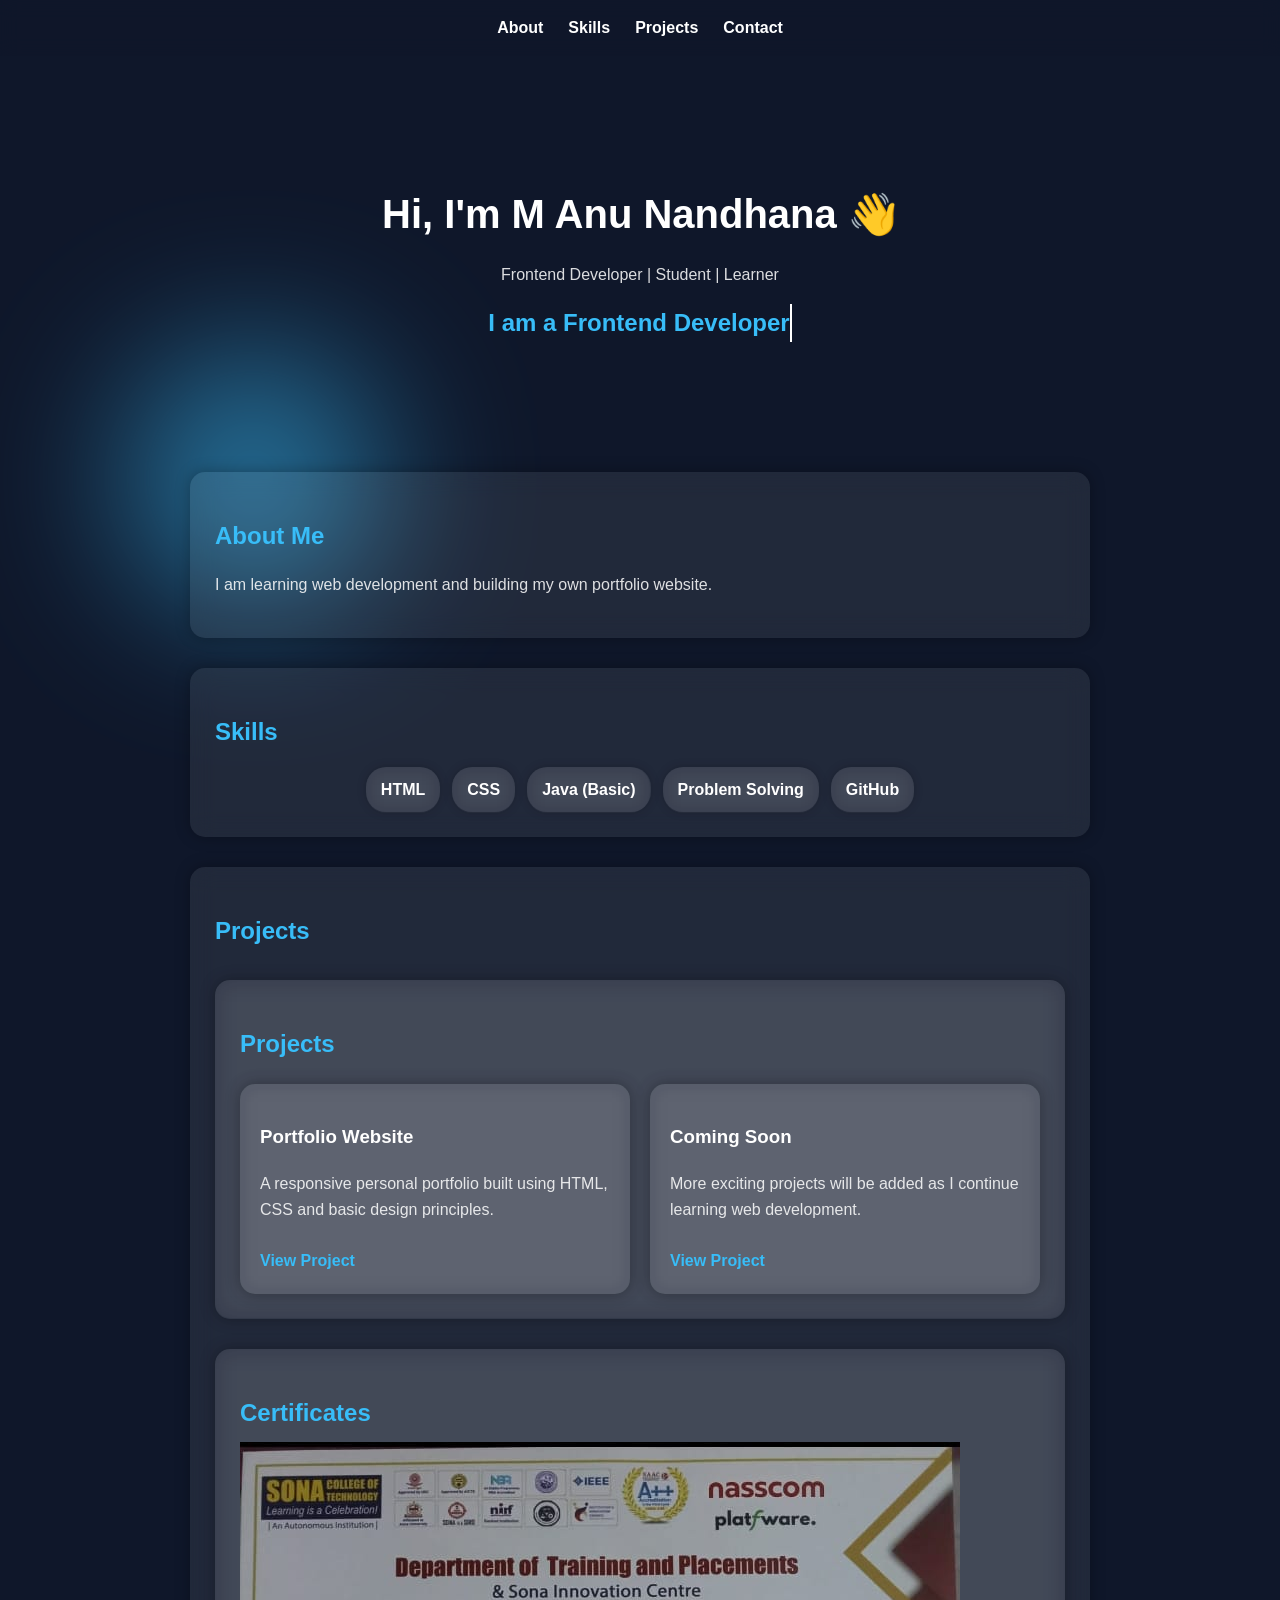
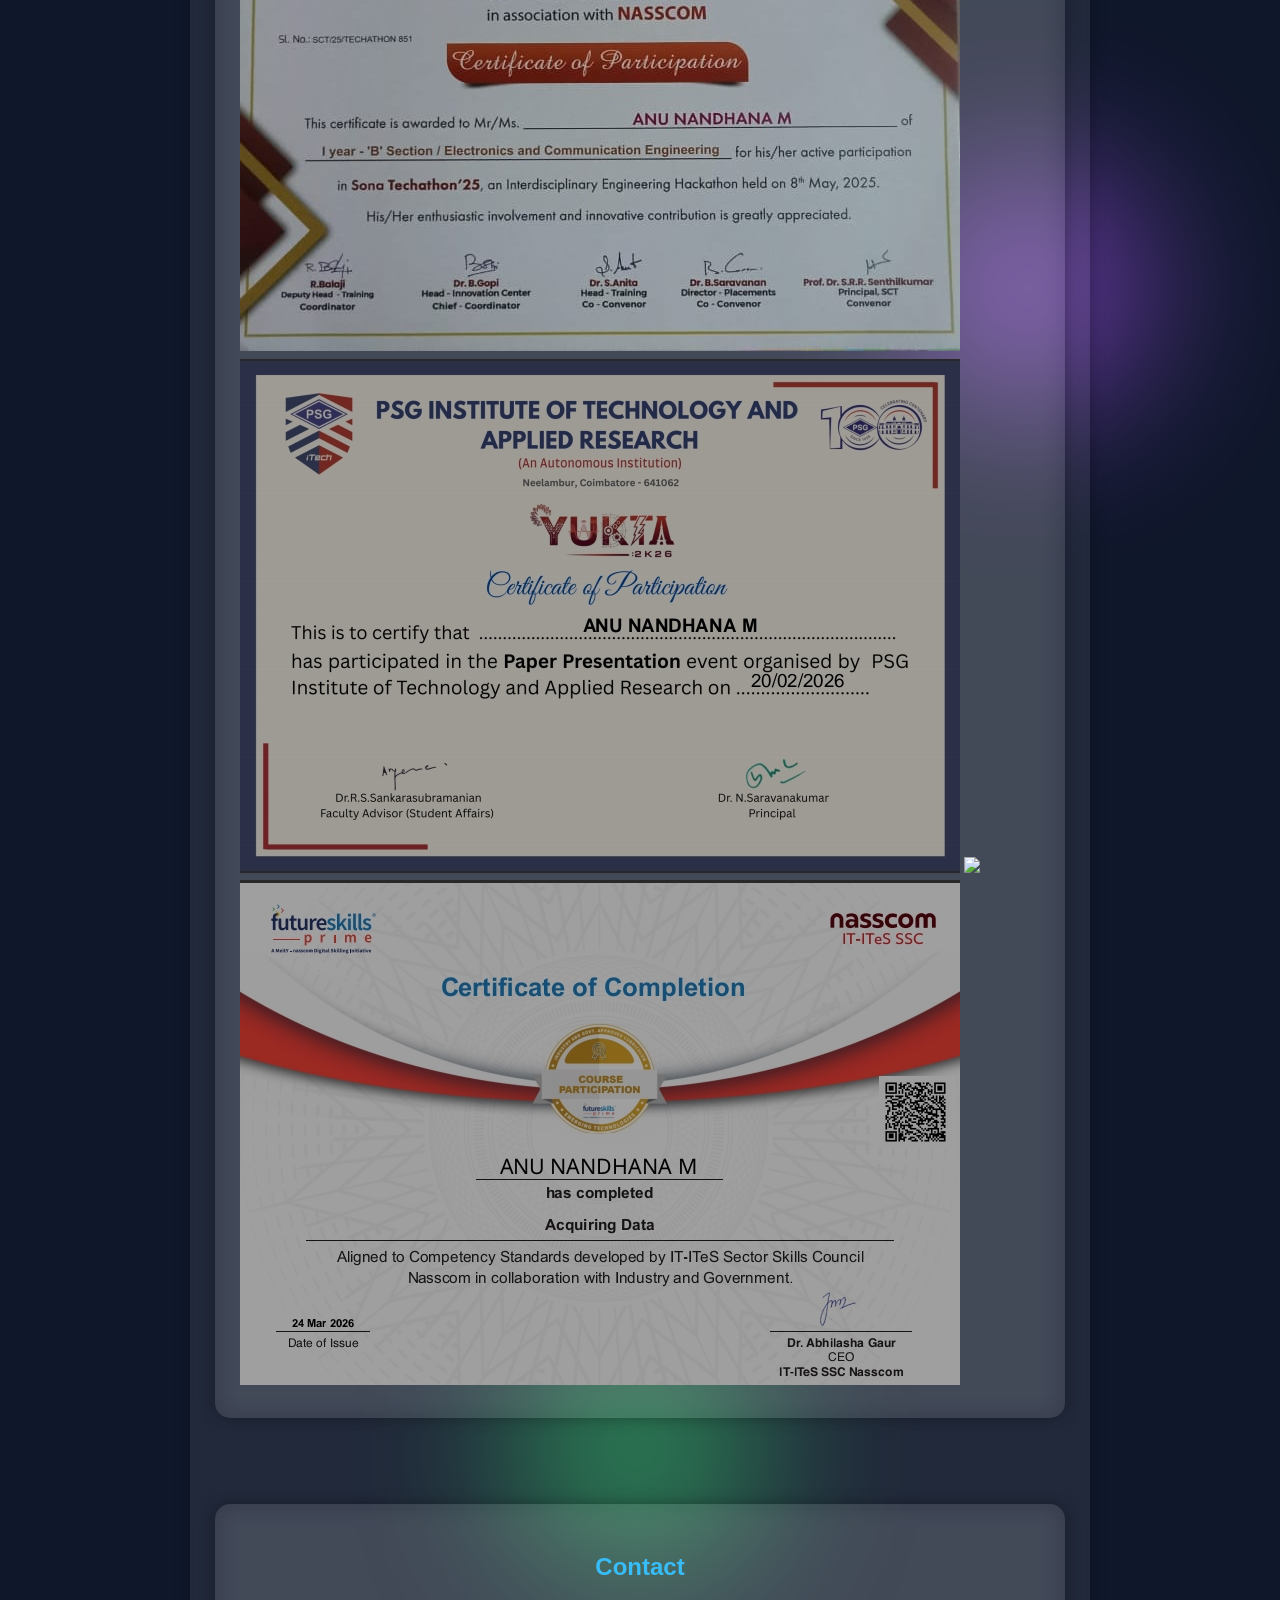
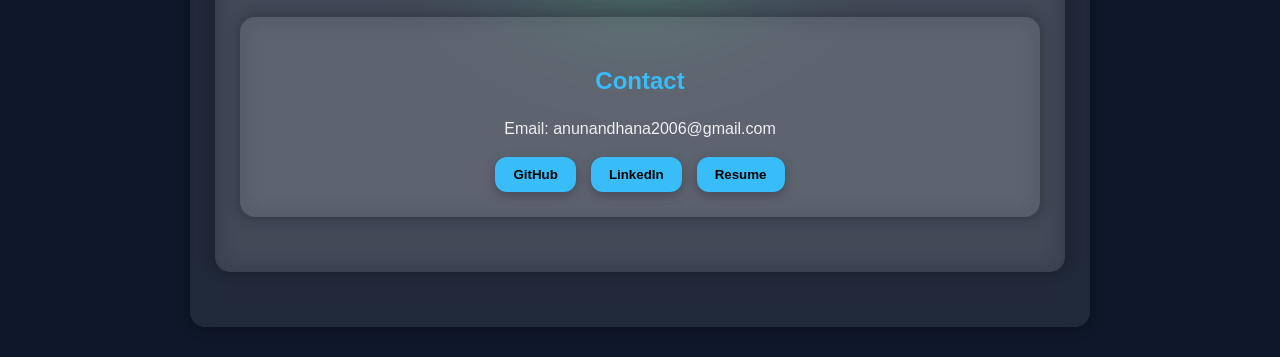
==== index.html @ faa76d66 "Update index.html" ====
<!DOCTYPE html>
<html>
<head>
  <title>Portfolio</title>
  <link rel="stylesheet" href="style.css">
</head>
<body>
  <div class="blob one"></div>
<div class="blob two"></div>
<div class="blob three"></div>
  <nav class="navbar">
  <a href="#about">About</a>
  <a href="#skills">Skills</a>
  <a href="#projects">Projects</a>
  <a href="#contact">Contact</a>
</nav>
  <header class="hero">
  <h1>Hi, I'm M Anu Nandhana 👋</h1> 
  <p>Frontend Developer | Student | Learner</p>
    <h2 class="typing">I am a Frontend Developer</h2>
</header>

<section id="about">
  <h2>About Me</h2>
  <p>
    I am learning web development and building my own portfolio website.
  </p>
</section>

<section id="skills>
  <h2>Skills</h2>
  <section id="skills">
  <h2>Skills</h2>

  <div class="skills-container">
    <span class="skill">HTML</span>
    <span class="skill">CSS</span>
    <span class="skill">Java (Basic)</span>
    <span class="skill">Problem Solving</span>
    <span class="skill">GitHub</span>
  </div>
</section>
</section>

<section id="projects">
  <h2>Projects</h2>
  <section id="projects">
  <h2>Projects</h2>

  <div class="project-grid">

    <div class="project-card">
      <h3>Portfolio Website</h3>
      <p>A responsive personal portfolio built using HTML, CSS and basic design principles.</p>
      <a href="#" target="_blank">View Project</a>
    </div>

    <div class="project-card">
      <h3>Coming Soon</h3>
      <p>More exciting projects will be added as I continue learning web development.</p>
      <a href="#" target="_blank">View Project</a>
    </div>

  </div>
</section>
<section id="certificates">
  <h2>Certificates</h2>

  <div class="cert-grid">
    <img src="cert1.jpg" onclick="openCert(this.src)">
    <img src="cert2.jpg" onclick="openCert(this.src)">
    <img src="cert3.jpg" onclick="openCert(this.src)">
    <img src="cert4.jpg" onclick="openCert(this.src)">
  </div>
</section>

<!-- POPUP BOX -->
<div id="popup" onclick="closeCert()">
  <img id="popup-img">
</div>

<section id="contact">
  <h2>Contact</h2>
 <section id="contact">
  <h2>Contact</h2>

  <p>Email: anunandhana2006@gmail.com</p>

  <div class="buttons">

    <a href="https://github.com/anunandhana2006-wq" target="_blank">
      <button>GitHub</button>
    </a>

    <a href="https://www.linkedin.com/in/anu-nandhana-m-386435358" target="_blank">
      <button>LinkedIn</button>
    </a>
<a href="resume.pdf" target="_blank">
  <button>Resume</button>
</a>

  </div>
</section>                                      <script>
function openCert(src) {
  document.getElementById("popup").style.display = "flex";
  document.getElementById("popup-img").src = src;
}

function closeCert() {
  document.getElementById("popup").style.display = "none";
}
</script>
                                 
</body>
</html>
---- style.css ----
body {
  margin: 0;
  font-family: Arial, sans-serif;
  background: linear-gradient(135deg, #0f172a, #1e293b);
  color: white;
}

/* Header */
header {
  text-align: center;
  padding: 60px 20px;
}

header h1 {
  font-size: 40px;
  margin-bottom: 10px;
}

/* Sections */
section {
  max-width: 800px;
  margin: 20px auto;
  padding: 20px;
  background: rgba(255, 255, 255, 0.08);
  border-radius: 15px;
  backdrop-filter: blur(10px);
  box-shadow: 0 0 15px rgba(0,0,0,0.3);
  transition: 0.3s ease;
}

/* Hover effect */
section:hover {
  transform: translateY(-5px);
}

/* List styling */
ul {
  padding-left: 20px;
}

li {
  margin: 5px 0;
}
.buttons {
  display: flex;
  justify-content: center;
  gap: 15px;
  margin-top: 10px;
}

button {
  padding: 10px 15px;
  border: none;
  border-radius: 10px;
  background: #38bdf8;
  cursor: pointer;
  font-weight: bold;
}

button:hover {
  background: #0ea5e9;
}
.buttons {
  display: flex;
  justify-content: center;
  gap: 15px;
  margin-top: 10px;
  flex-wrap: wrap;
}
h1 {
  font-size: 42px;
  margin-bottom: 10px;
}

h2 {
  color: #38bdf8;
}

p {
  opacity: 0.9;
  line-height: 1.6;
}
section {
  max-width: 850px;
  margin: 25px auto;
  padding: 25px;
  background: rgba(255, 255, 255, 0.08);
  border-radius: 15px;
  backdrop-filter: blur(10px);
  box-shadow: 0 0 15px rgba(0,0,0,0.3);
  transition: 0.3s ease;
}

section:hover {
  transform: translateY(-6px);
}
button {
  padding: 10px 18px;
  border: none;
  border-radius: 10px;
  background: #38bdf8;
  cursor: pointer;
  font-weight: bold;
  transition: 0.3s;
}

button:hover {
  background: #0ea5e9;
  transform: scale(1.05);
}
.hero {
  text-align: center;
  padding: 80px 20px;
}
body {
  margin: 0;
  font-family: Arial, sans-serif;
  line-height: 1.6;
}
section {
  max-width: 850px;
  margin: 30px auto;
  padding: 25px;
  background: rgba(255, 255, 255, 0.08);
  border-radius: 15px;
  backdrop-filter: blur(12px);
  box-shadow: 0 0 15px rgba(0,0,0,0.3);
  transition: 0.3s;
}
section:hover {
  transform: translateY(-6px);
}
h2 {
  color: #38bdf8;
  margin-bottom: 10px;
}

p {
  opacity: 0.9;
}
button {
  padding: 10px 18px;
  border: none;
  border-radius: 12px;
  background: #38bdf8;
  color: black;
  font-weight: bold;
  cursor: pointer;
  transition: 0.3s;
  box-shadow: 0 4px 12px rgba(0,0,0,0.25);
}

button:hover {
  background: #0ea5e9;
  transform: translateY(-4px);
}
body {
  background: linear-gradient(-45deg, #0f172a, #1e293b, #0f172a, #334155);
  background-size: 400% 400%;
  animation: moveBg 12s ease infinite;
}

@keyframes moveBg {
  0% { background-position: 0% 50%; }
  50% { background-position: 100% 50%; }
  100% { background-position: 0% 50%; }
}
h1 {
  font-size: 44px;
  margin-bottom: 10px;
}

p {
  opacity: 0.85;
}
body {
  margin: 0;
  font-family: Arial, sans-serif;
  overflow-x: hidden;
  background: #0f172a;
  color: white;
  position: relative;
}
.blob {
  position: absolute;
  width: 250px;
  height: 250px;
  border-radius: 50%;
  filter: blur(80px);
  opacity: 0.6;
  animation: float 10s infinite ease-in-out;
  z-index: -1;
}

.one {
  background: #38bdf8;
  top: 10%;
  left: 10%;
}

.two {
  background: #a855f7;
  top: 50%;
  right: 10%;
  animation-delay: 2s;
}

.three {
  background: #22c55e;
  bottom: 10%;
  left: 40%;
  animation-delay: 4s;
}

@keyframes float {
  0% { transform: translateY(0px) scale(1); }
  50% { transform: translateY(-30px) scale(1.1); }
  100% { transform: translateY(0px) scale(1); }
}
.navbar {
  display: flex;
  justify-content: center;
  gap: 25px;
  padding: 15px;
  position: sticky;
  top: 0;
  background: rgba(15, 23, 42, 0.8);
  backdrop-filter: blur(10px);
  z-index: 1000;
}

.navbar a {
  color: white;
  text-decoration: none;
  font-weight: bold;
  transition: 0.3s;
}

.navbar a:hover {
  color: #38bdf8;
}
html {
  scroll-behavior: smooth;
}
.hero {
  text-align: center;
  padding: 100px 20px;
}
.typing {
  width: fit-content;
  margin: auto;
  border-right: 2px solid white;
  white-space: nowrap;
  overflow: hidden;
  animation: typing 3s steps(30) infinite, blink 0.7s infinite;
}

@keyframes typing {
  from { width: 0 }
  to { width: 100% }
}

@keyframes blink {
  50% { border-color: transparent }
}
.project-grid {
  display: grid;
  grid-template-columns: repeat(auto-fit, minmax(250px, 1fr));
  gap: 20px;
  margin-top: 20px;
}

.project-card {
  background: rgba(255, 255, 255, 0.08);
  padding: 20px;
  border-radius: 15px;
  backdrop-filter: blur(10px);
  box-shadow: 0 0 15px rgba(0,0,0,0.3);
  transition: 0.3s;
}

.project-card:hover {
  transform: translateY(-8px);
}

.project-card a {
  display: inline-block;
  margin-top: 10px;
  color: #38bdf8;
  text-decoration: none;
  font-weight: bold;
}

.project-card a:hover {
  text-decoration: underline;
}
.skills-container {
  display: flex;
  flex-wrap: wrap;
  gap: 12px;
  margin-top: 15px;
  justify-content: center;
}

.skill {
  padding: 10px 15px;
  background: rgba(255, 255, 255, 0.08);
  border-radius: 20px;
  backdrop-filter: blur(10px);
  box-shadow: 0 0 10px rgba(0,0,0,0.2);
  font-weight: bold;
  transition: 0.3s;
}

.skill:hover {
  transform: scale(1.1);
  background: #38bdf8;
  color: black;
}#contact {
  text-align: center;
}

#contact p {
  margin-bottom: 15px;
  opacity: 0.9;
}
.buttons {
  display: flex;
  justify-content: center;
  gap: 15px;
  flex-wrap: wrap;
  margin-top: 10px;
}
@media (max-width: 768px) {
  .hero h1 {
    font-size: 32px;
  }

  section {
    margin: 15px;
    padding: 18px;
  }

  .buttons {
    flex-direction: column;
    align-items: center;
  }

  .navbar {
    flex-wrap: wrap;
    gap: 10px;
  }
}
section {
  scroll-margin-top: 80px;
}

h2 {
  margin-bottom: 10px;
}
body {
  color: white;
}

a {
  text-decoration: none;
}
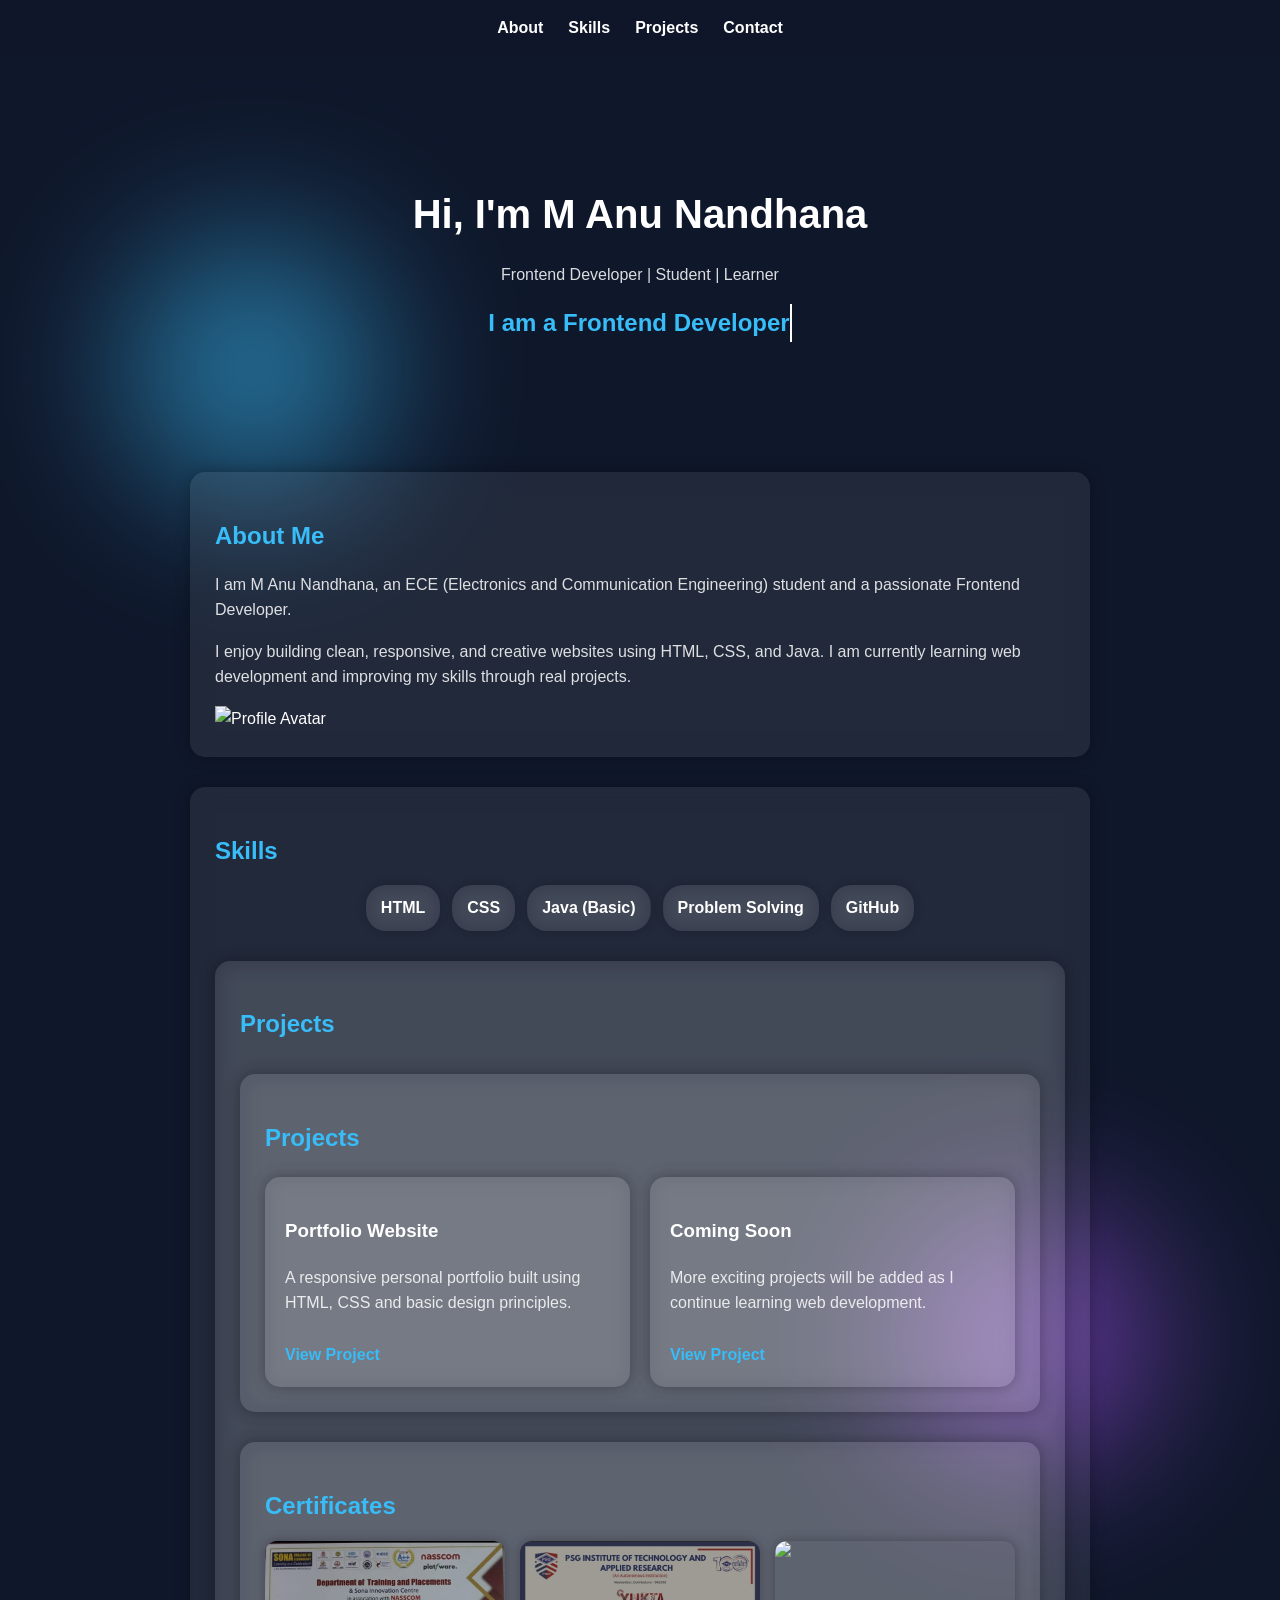
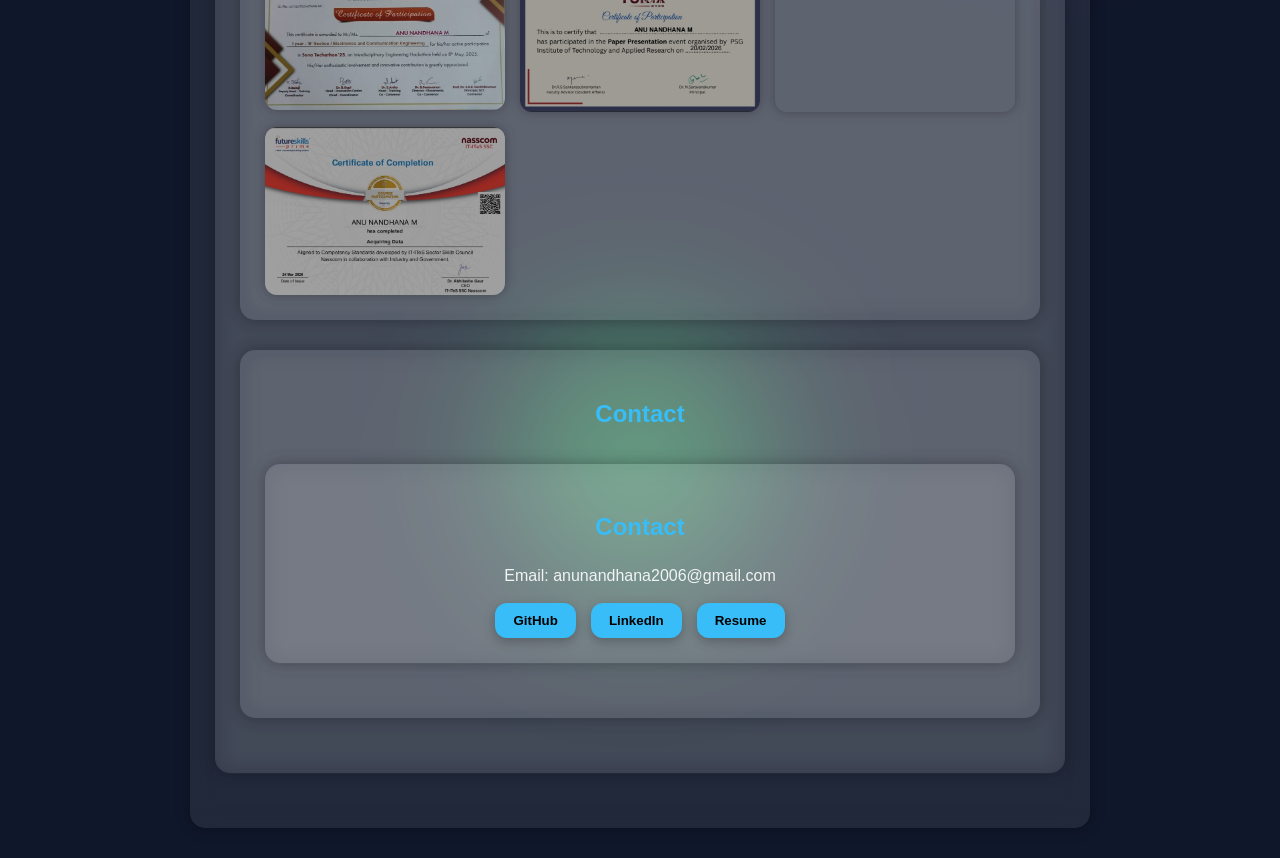
==== commit 6eb7d9c6: "Update index.html" ====
--- a/index.html
+++ b/index.html
@@ -16,17 +16,34 @@
   <a href="#contact">Contact</a>
 </nav>
   <header class="hero">
-  <h1>Hi, I'm M Anu Nandhana 👋</h1> 
+  <h1>Hi, I'm M Anu Nandhana </h1> 
   <p>Frontend Developer | Student | Learner</p>
     <h2 class="typing">I am a Frontend Developer</h2>
-</header>
+  </header>
+  <section id="about" class="about">
+  <h2>About Me</h2>
 
-<section id="about">
-  <h2>About Me</h2>
-  <p>
-    I am learning web development and building my own portfolio website.
-  </p>
+  <div class="about-container">
+
+    <div class="about-text">
+      <p>
+        I am M Anu Nandhana, an ECE (Electronics and Communication Engineering) student
+        and a passionate Frontend Developer.
+      </p>
+
+      <p>
+        I enjoy building clean, responsive, and creative websites using HTML, CSS, and Java.
+        I am currently learning web development and improving my skills through real projects.
+      </p>
+    </div>
+
+    <div class="about-img">
+      <img src="profile.jpg" alt="Profile Avatar">
+    </div>
+
+  </div>
 </section>
+  
 
 <section id="skills>
   <h2>Skills</h2>
@@ -40,8 +57,8 @@
     <span class="skill">Problem Solving</span>
     <span class="skill">GitHub</span>
   </div>
-</section>
-</section>
+</s>
+</sectio>
 
 <section id="projects">
   <h2>Projects</h2>
--- a/style.css
+++ b/style.css
@@ -365,3 +365,71 @@
 a {
   text-decoration: none;
 }
+.cert-grid {
+  display: grid;
+  grid-template-columns: repeat(auto-fit, minmax(200px, 1fr));
+  gap: 15px;
+  margin-top: 15px;
+}
+
+.cert-grid img {
+  width: 100%;
+  border-radius: 12px;
+  box-shadow: 0 0 12px rgba(0,0,0,0.3);
+  transition: 0.3s;
+  cursor: pointer;
+}
+
+.cert-grid img:hover {
+  transform: scale(1.06);
+}
+.cert-grid {
+  display: grid;
+  grid-template-columns: repeat(auto-fit, minmax(200px, 1fr));
+  gap: 15px;
+  margin-top: 15px;
+}
+
+.cert-grid img {
+  width: 100%;
+  height: auto;
+  border-radius: 12px;
+  box-shadow: 0 0 12px rgba(0,0,0,0.3);
+  display: block;
+}
+.cert-grid {
+  display: grid;
+  grid-template-columns: repeat(auto-fit, minmax(200px, 1fr));
+  gap: 15px;
+  margin-top: 15px;
+}
+
+.cert-grid img {
+  width: 100%;
+  border-radius: 12px;
+  cursor: pointer;
+  transition: 0.3s;
+}
+
+.cert-grid img:hover {
+  transform: scale(1.05);
+}
+
+/* POPUP STYLE */
+#popup {
+  position: fixed;
+  top: 0;
+  left: 0;
+  width: 100%;
+  height: 100%;
+  background: rgba(0,0,0,0.85);
+  display: none;
+  justify-content: center;
+  align-items: center;
+}
+
+#popup img {
+  max-width: 80%;
+  max-height: 80%;
+  border-radius: 10px;
+}
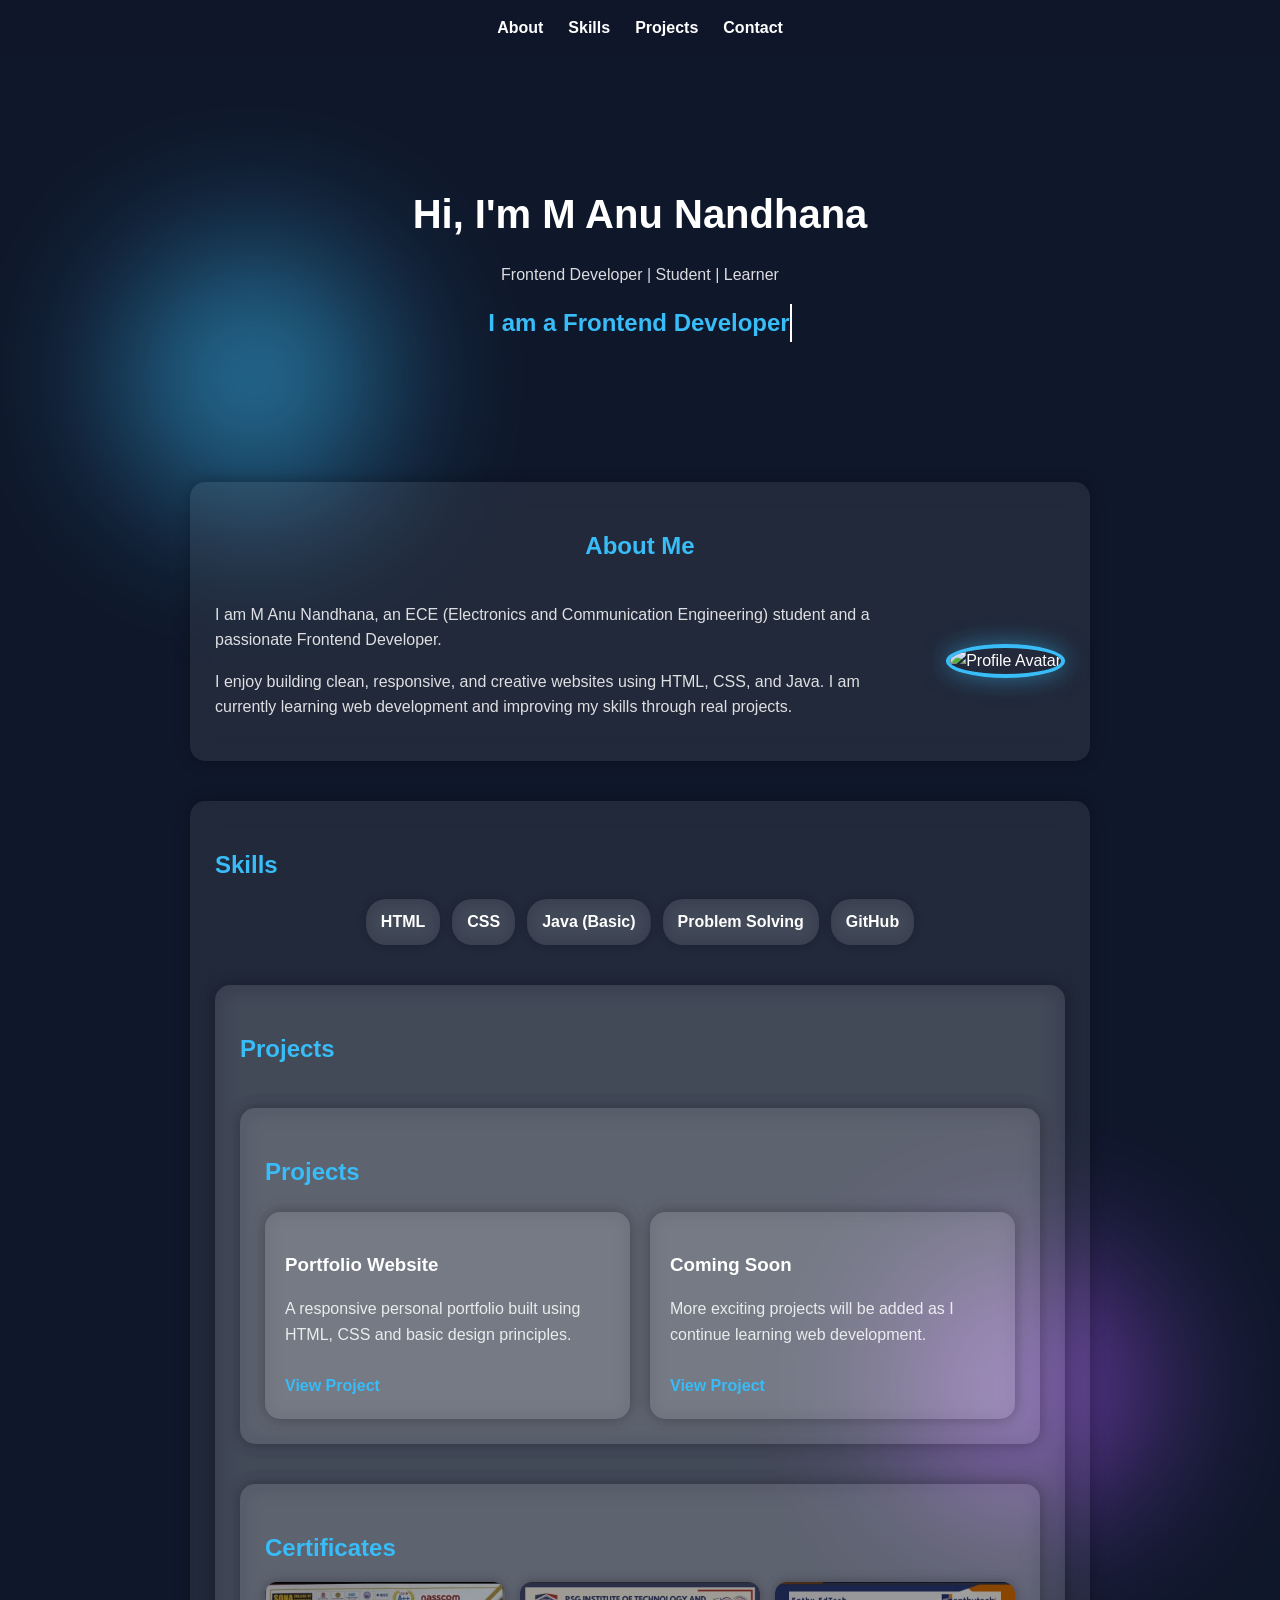
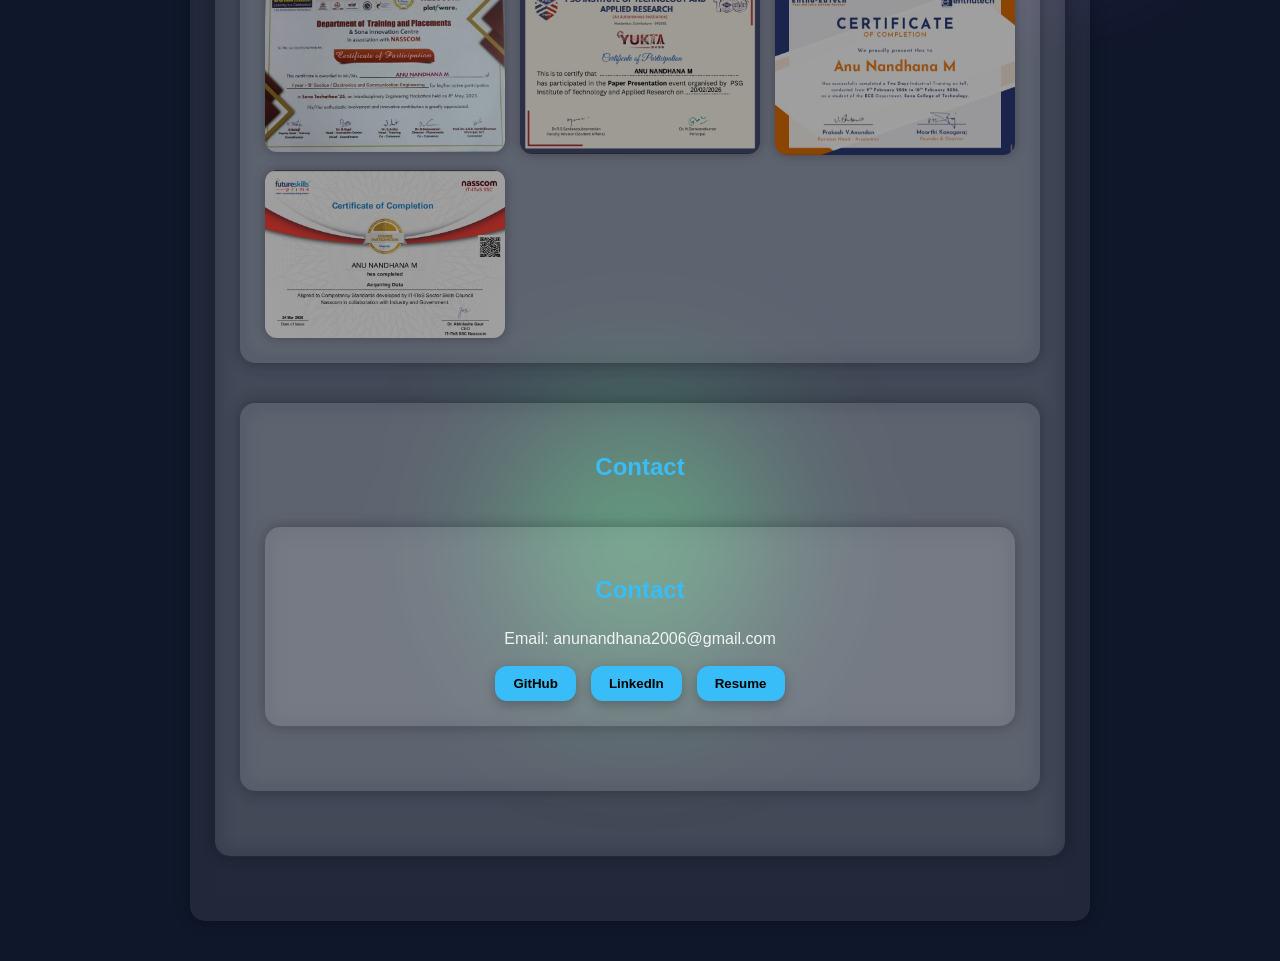
==== commit dac5a681: "Update index.html" ====
--- a/index.html
+++ b/index.html
@@ -87,7 +87,7 @@
   <div class="cert-grid">
     <img src="cert1.jpg" onclick="openCert(this.src)">
     <img src="cert2.jpg" onclick="openCert(this.src)">
-    <img src="cert3.jpg" onclick="openCert(this.src)">
+    <img src="cert31.jpj.jpg" onclick="openCert(this.src)">
     <img src="cert4.jpg" onclick="openCert(this.src)">
   </div>
 </section>
--- a/style.css
+++ b/style.css
@@ -432,4 +432,86 @@
   max-width: 80%;
   max-height: 80%;
   border-radius: 10px;
-}
+}body {
+  margin: 0;
+  font-family: Arial, sans-serif;
+  background: #0f172a;
+  color: white;
+  line-height: 1.6;
+}
+section {
+  max-width: 900px;
+  margin: 40px auto;
+  padding: 25px;
+}
+h1, h2, h3 {
+  margin-bottom: 10px;
+}
+
+h2 {
+  color: #38bdf8;
+}
+button, .project-card, .skill, .cert-grid img {
+  transition: 0.3s ease;
+}
+a {
+  color: #38bdf8;
+}
+
+a:hover {
+  color: #0ea5e9;
+}
+* {
+  box-sizing: border-box;
+}
+.about {
+  text-align: center;
+}
+
+.about-container {
+  display: flex;
+  align-items: center;
+  justify-content: space-between;
+  gap: 30px;
+  margin-top: 20px;
+  flex-wrap: wrap;
+}
+
+.about-text {
+  flex: 1;
+  text-align: left;
+}
+
+.about-img img {
+  width: 200px;
+  height: 200px;
+  border-radius: 50%;
+  object-fit: cover;
+  box-shadow: 0 0 15px rgba(0,0,0,0.4);
+}
+.about-container {
+  display: flex;
+  align-items: center;
+  justify-content: space-between;
+  gap: 30px;
+  flex-wrap: wrap;
+}
+
+.about-text {
+  flex: 1;
+  text-align: left;
+}
+
+.about-img img {
+  width: 220px;
+  height: 220px;
+  object-fit: cover;
+  border-radius: 50%;
+  border: 4px solid #38bdf8;
+  box-shadow: 0 0 25px rgba(56,189,248,0.5);
+  transition: 0.3s;
+}
+
+.about-img img:hover {
+  transform: scale(1.05);
+}
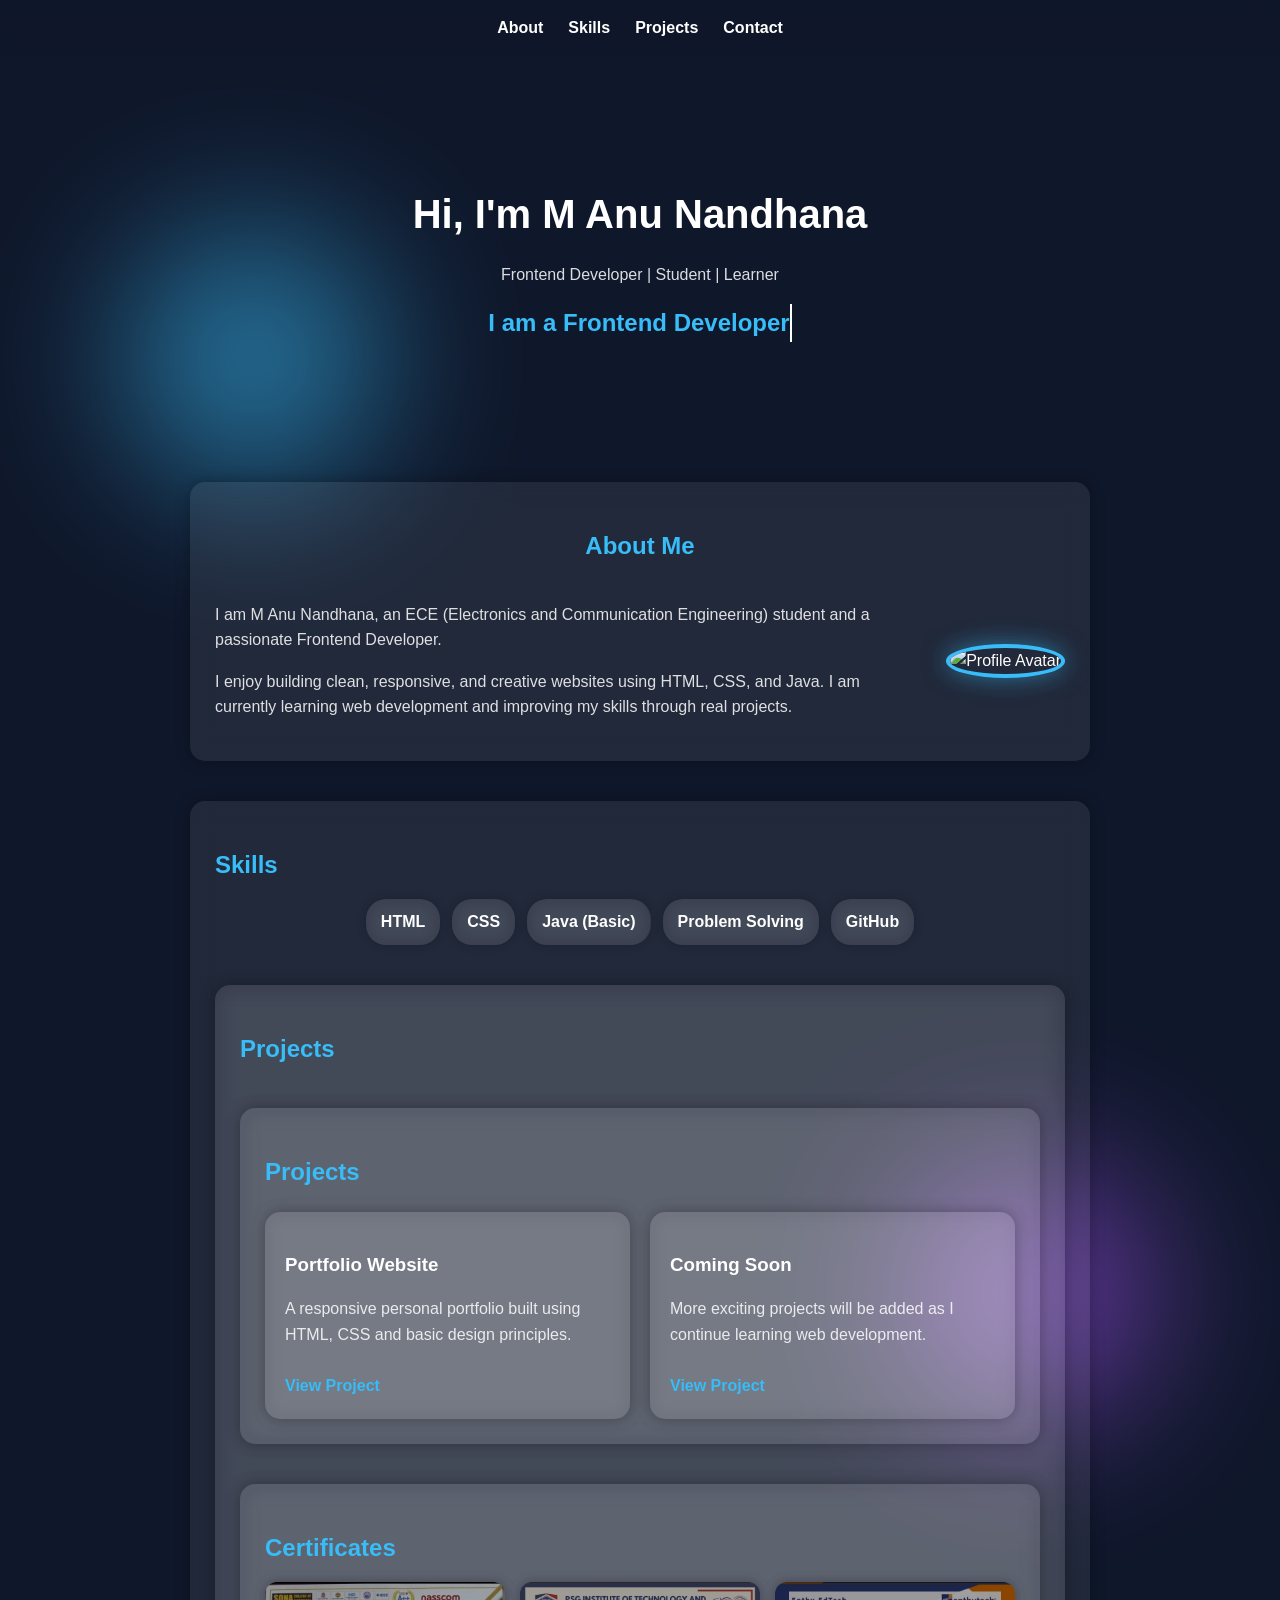
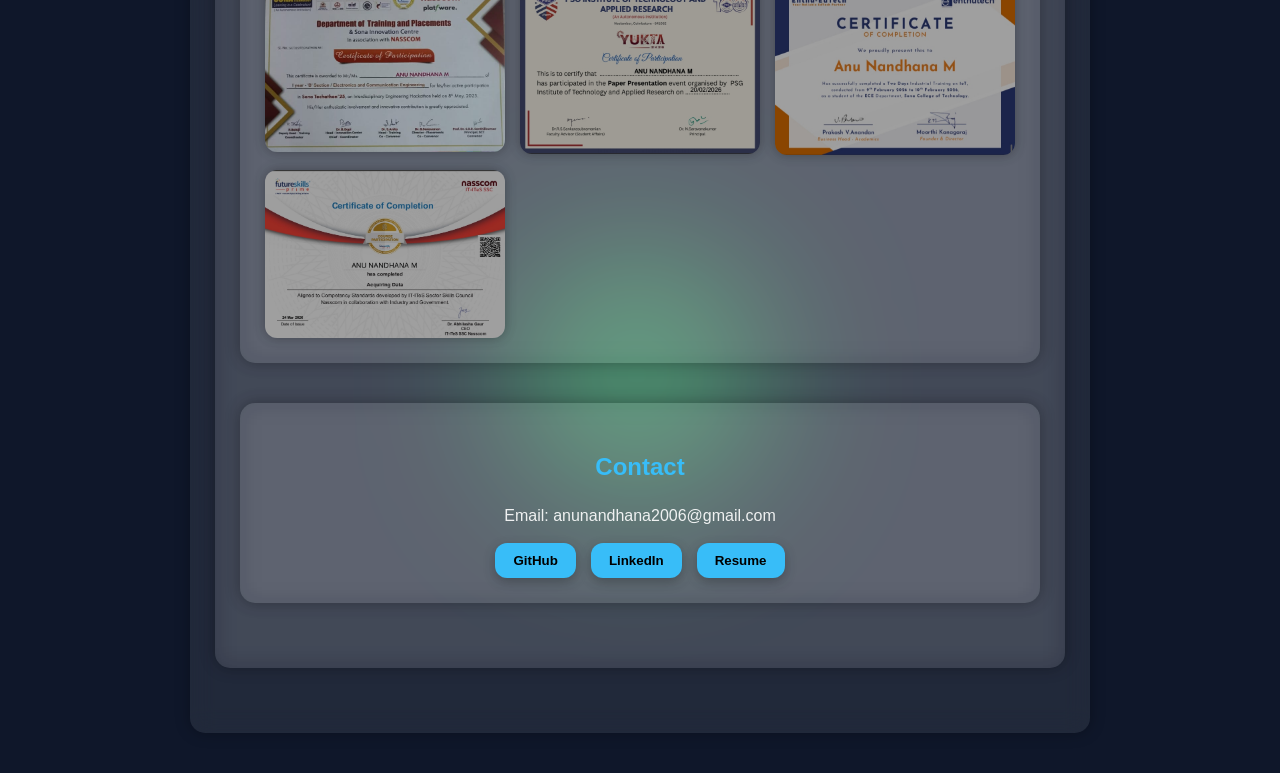
==== commit e0fb4018: "Update index.html" ====
--- a/index.html
+++ b/index.html
@@ -99,8 +99,6 @@
 
 <section id="contact">
   <h2>Contact</h2>
- <section id="contact">
-  <h2>Contact</h2>
 
   <p>Email: anunandhana2006@gmail.com</p>
 
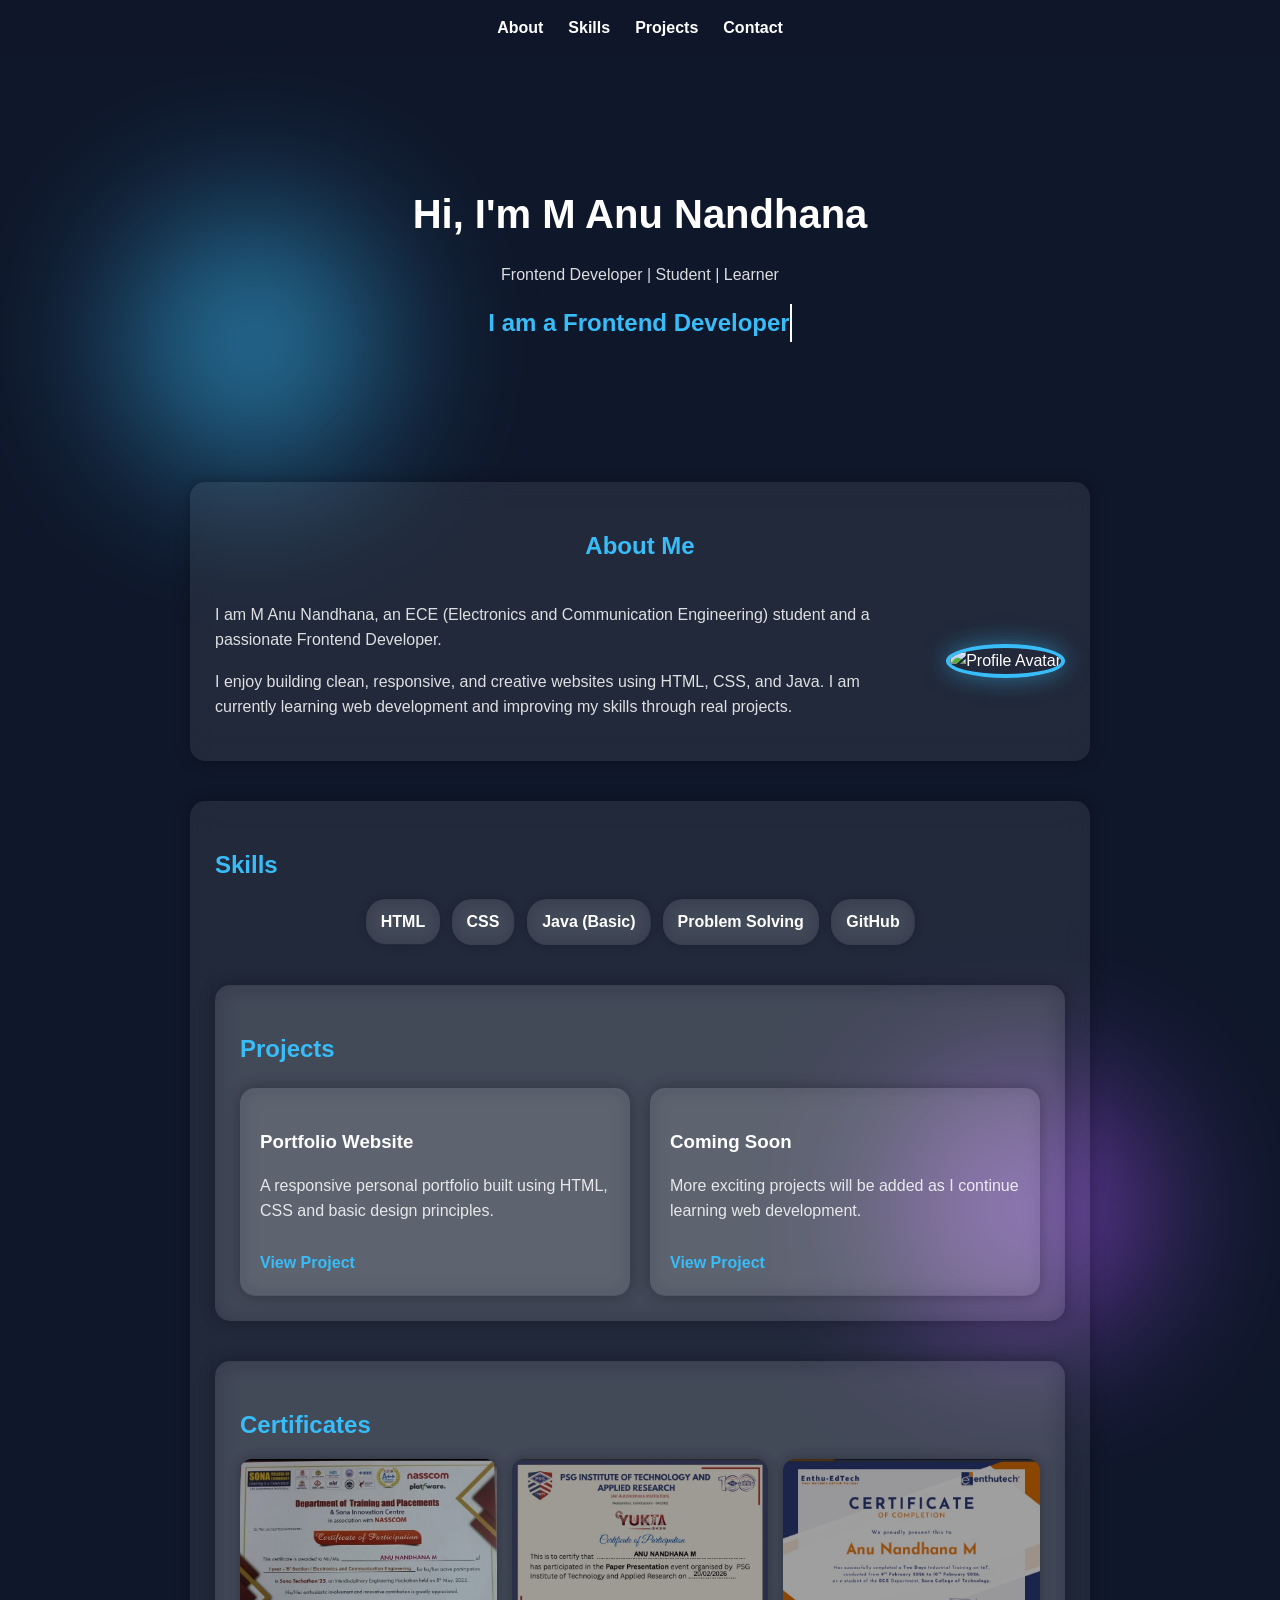
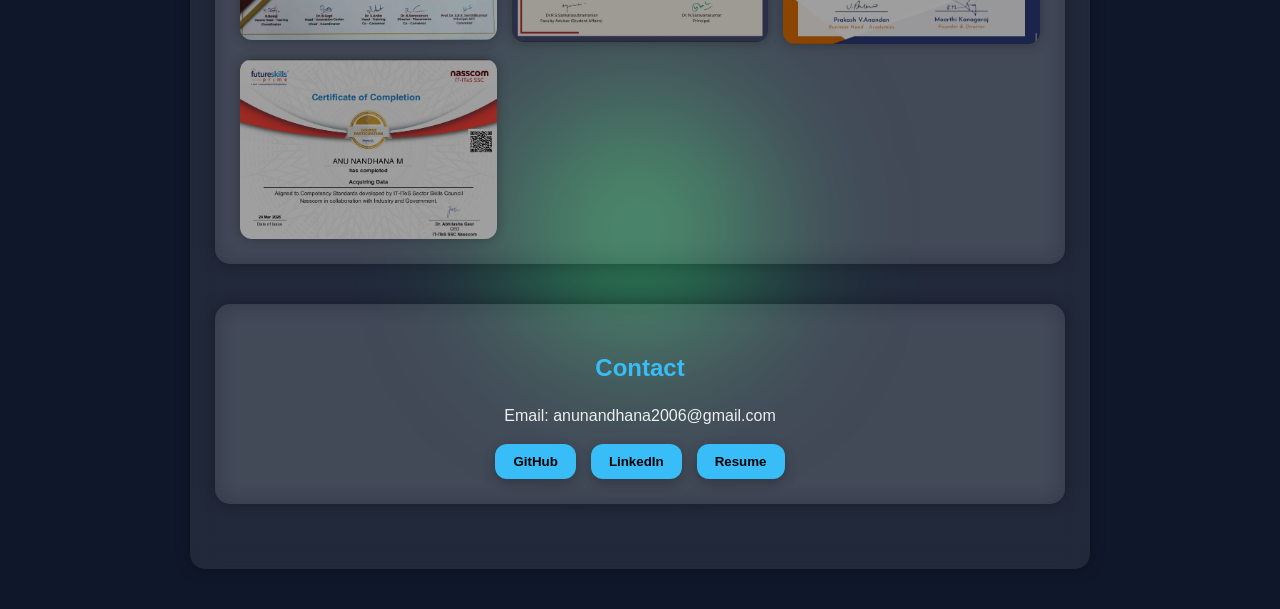
==== commit 1b8d8438: "Update index.html" ====
--- a/index.html
+++ b/index.html
@@ -61,8 +61,6 @@
 </sectio>
 
 <section id="projects">
-  <h2>Projects</h2>
-  <section id="projects">
   <h2>Projects</h2>
 
   <div class="project-grid">
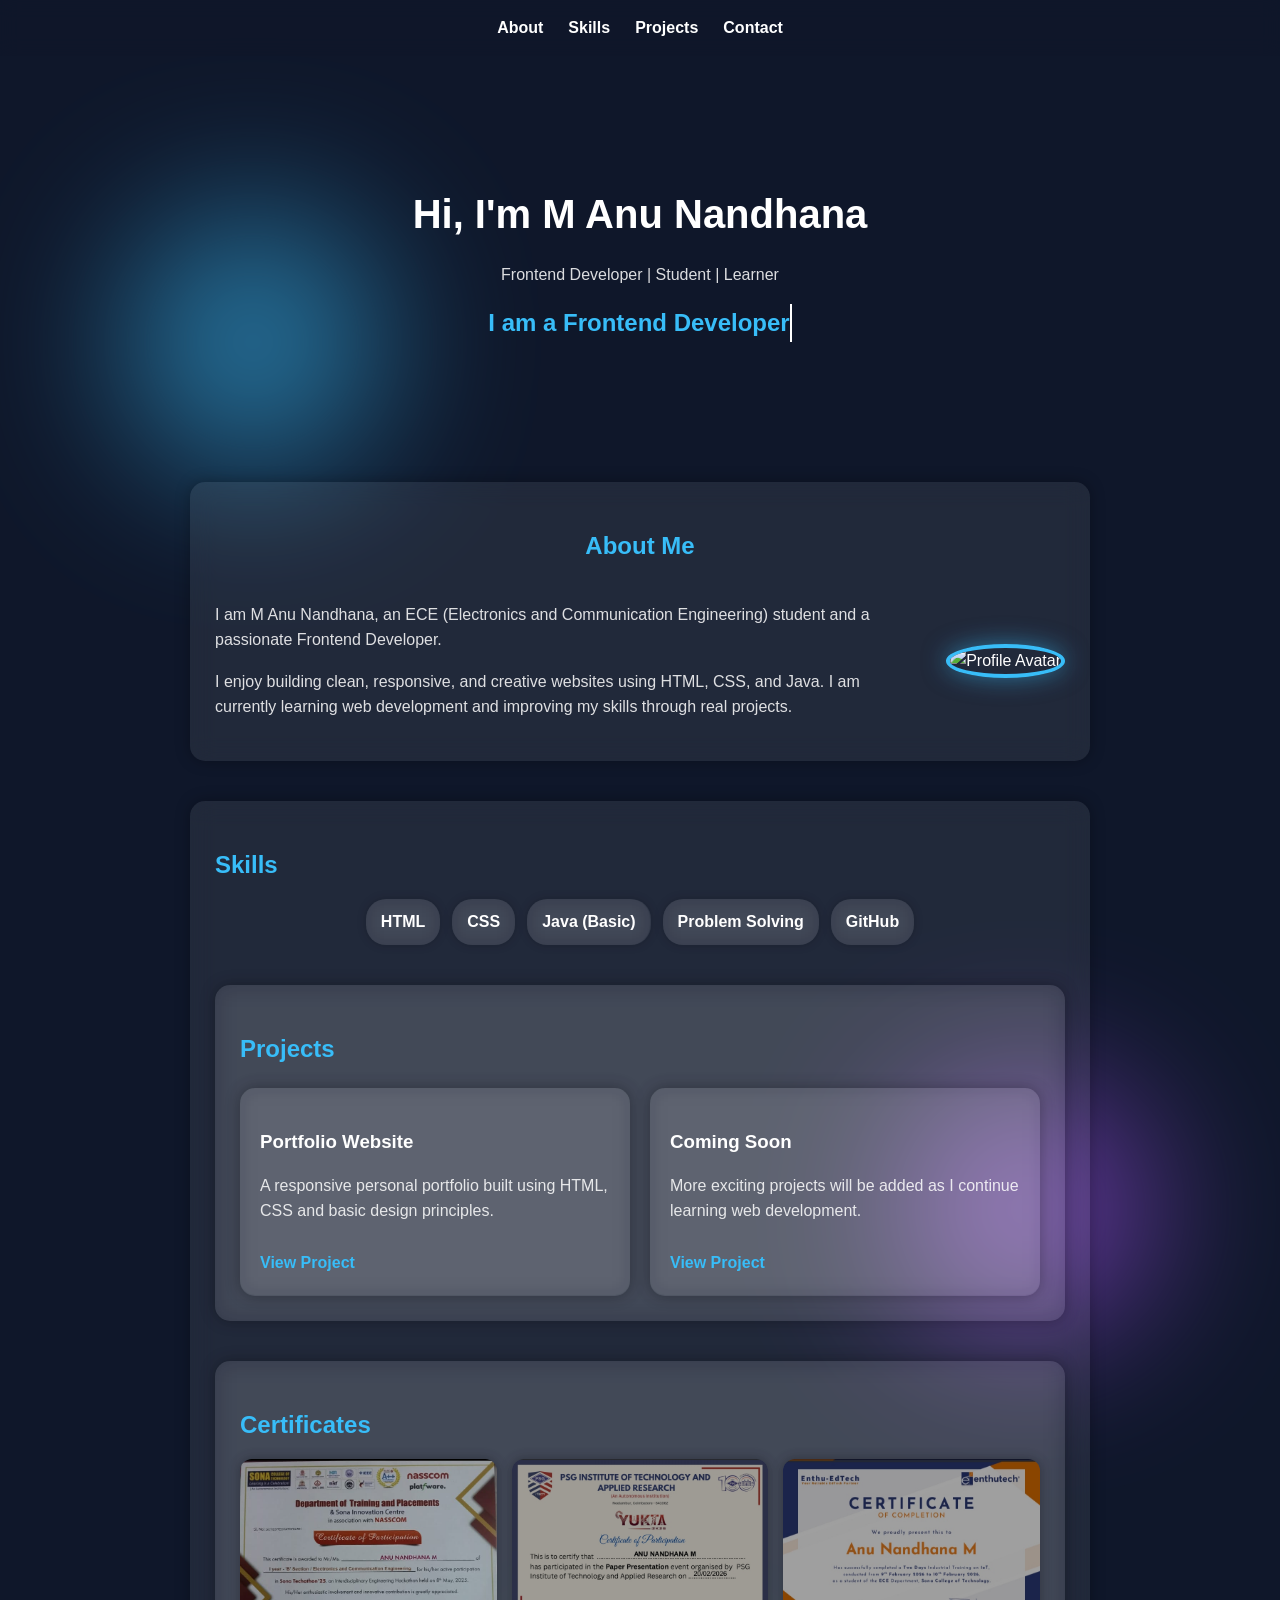
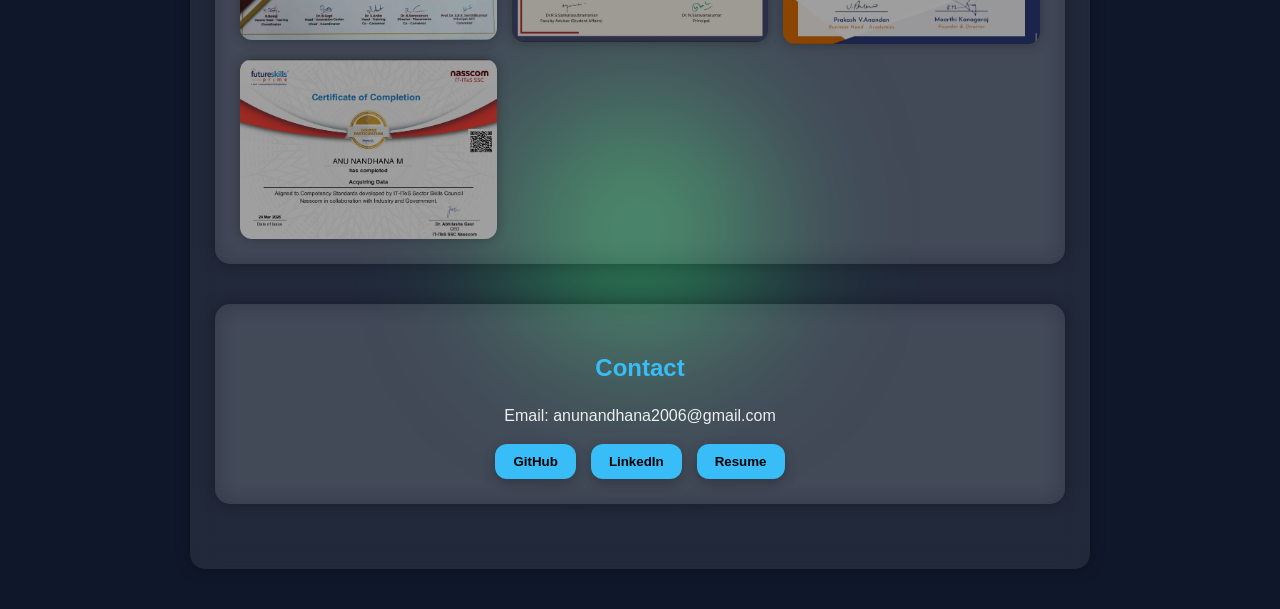
==== commit 014a4fee: "Update index.html" ====
--- a/index.html
+++ b/index.html
@@ -38,7 +38,7 @@
     </div>
 
     <div class="about-img">
-      <img src="profile.jpg" alt="Profile Avatar">
+      <img src="profile.jpg.htm" alt="Profile Avatar">
     </div>
 
   </div>
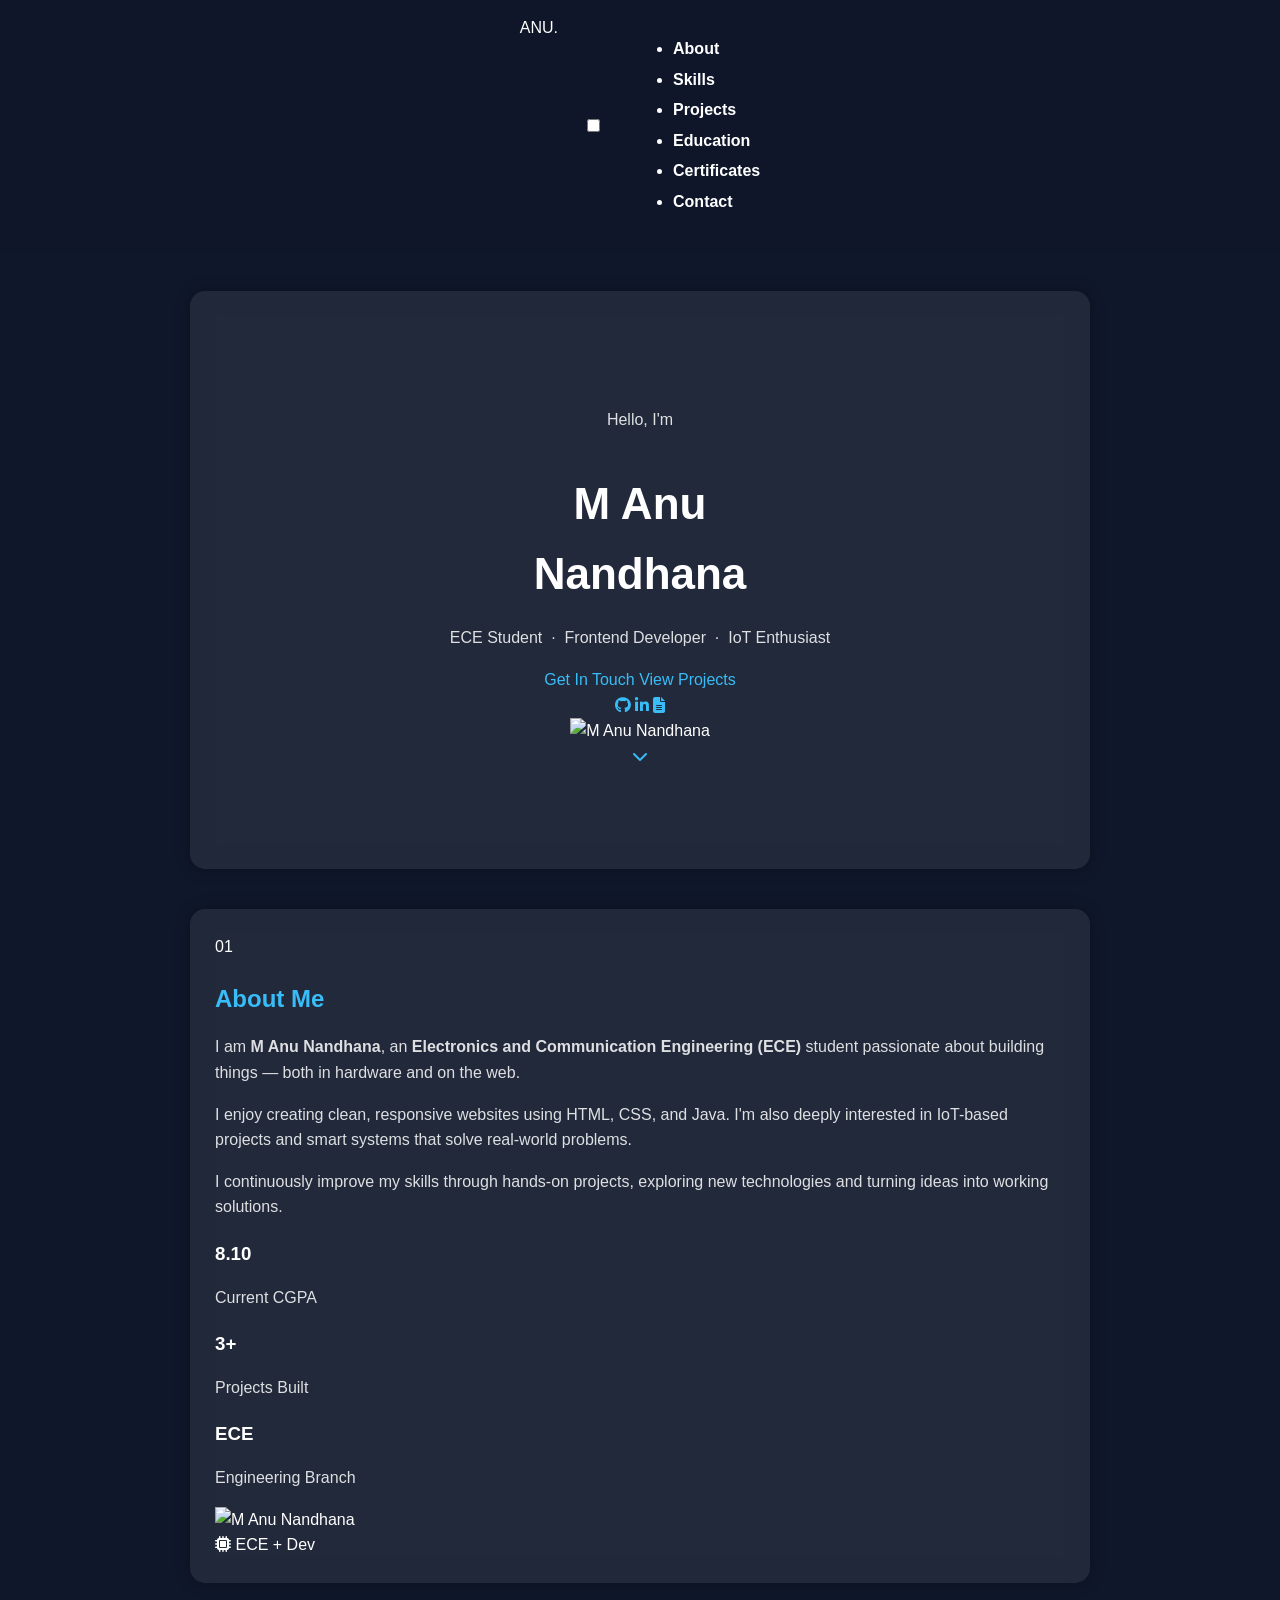
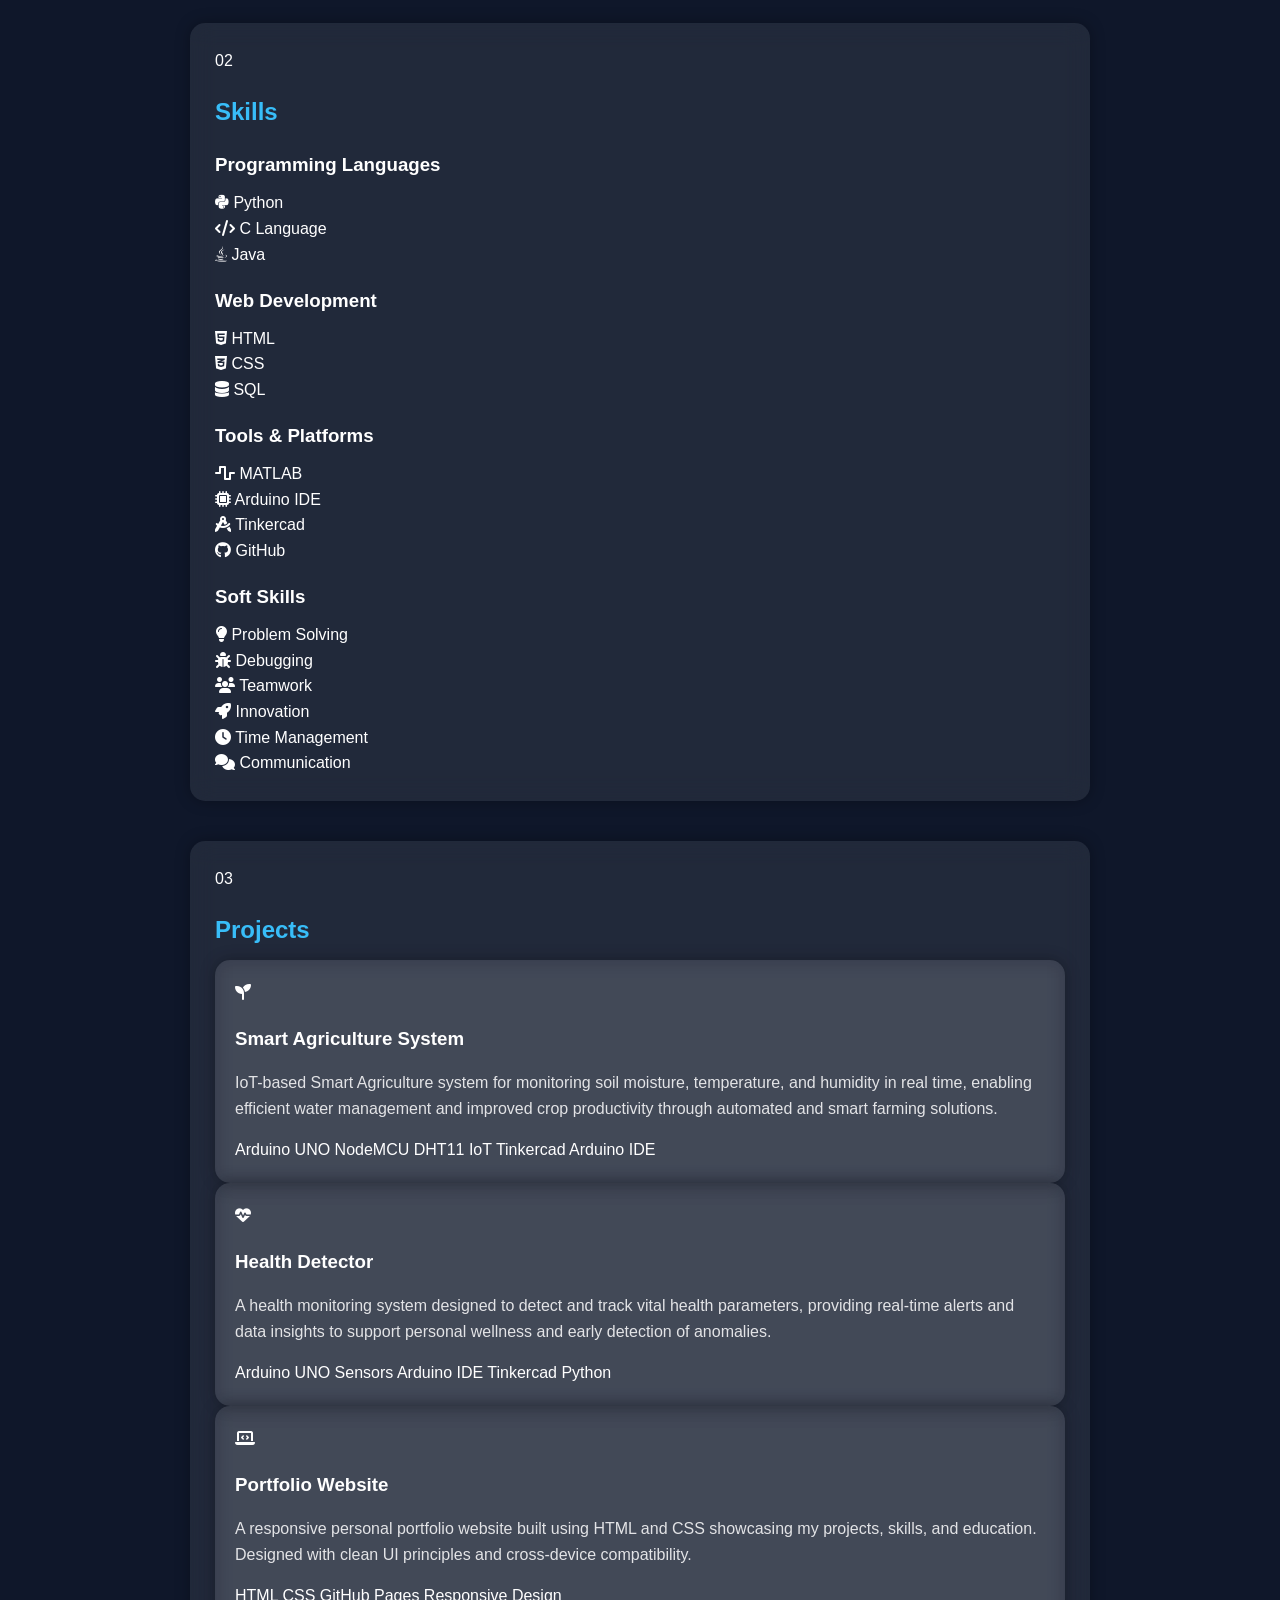
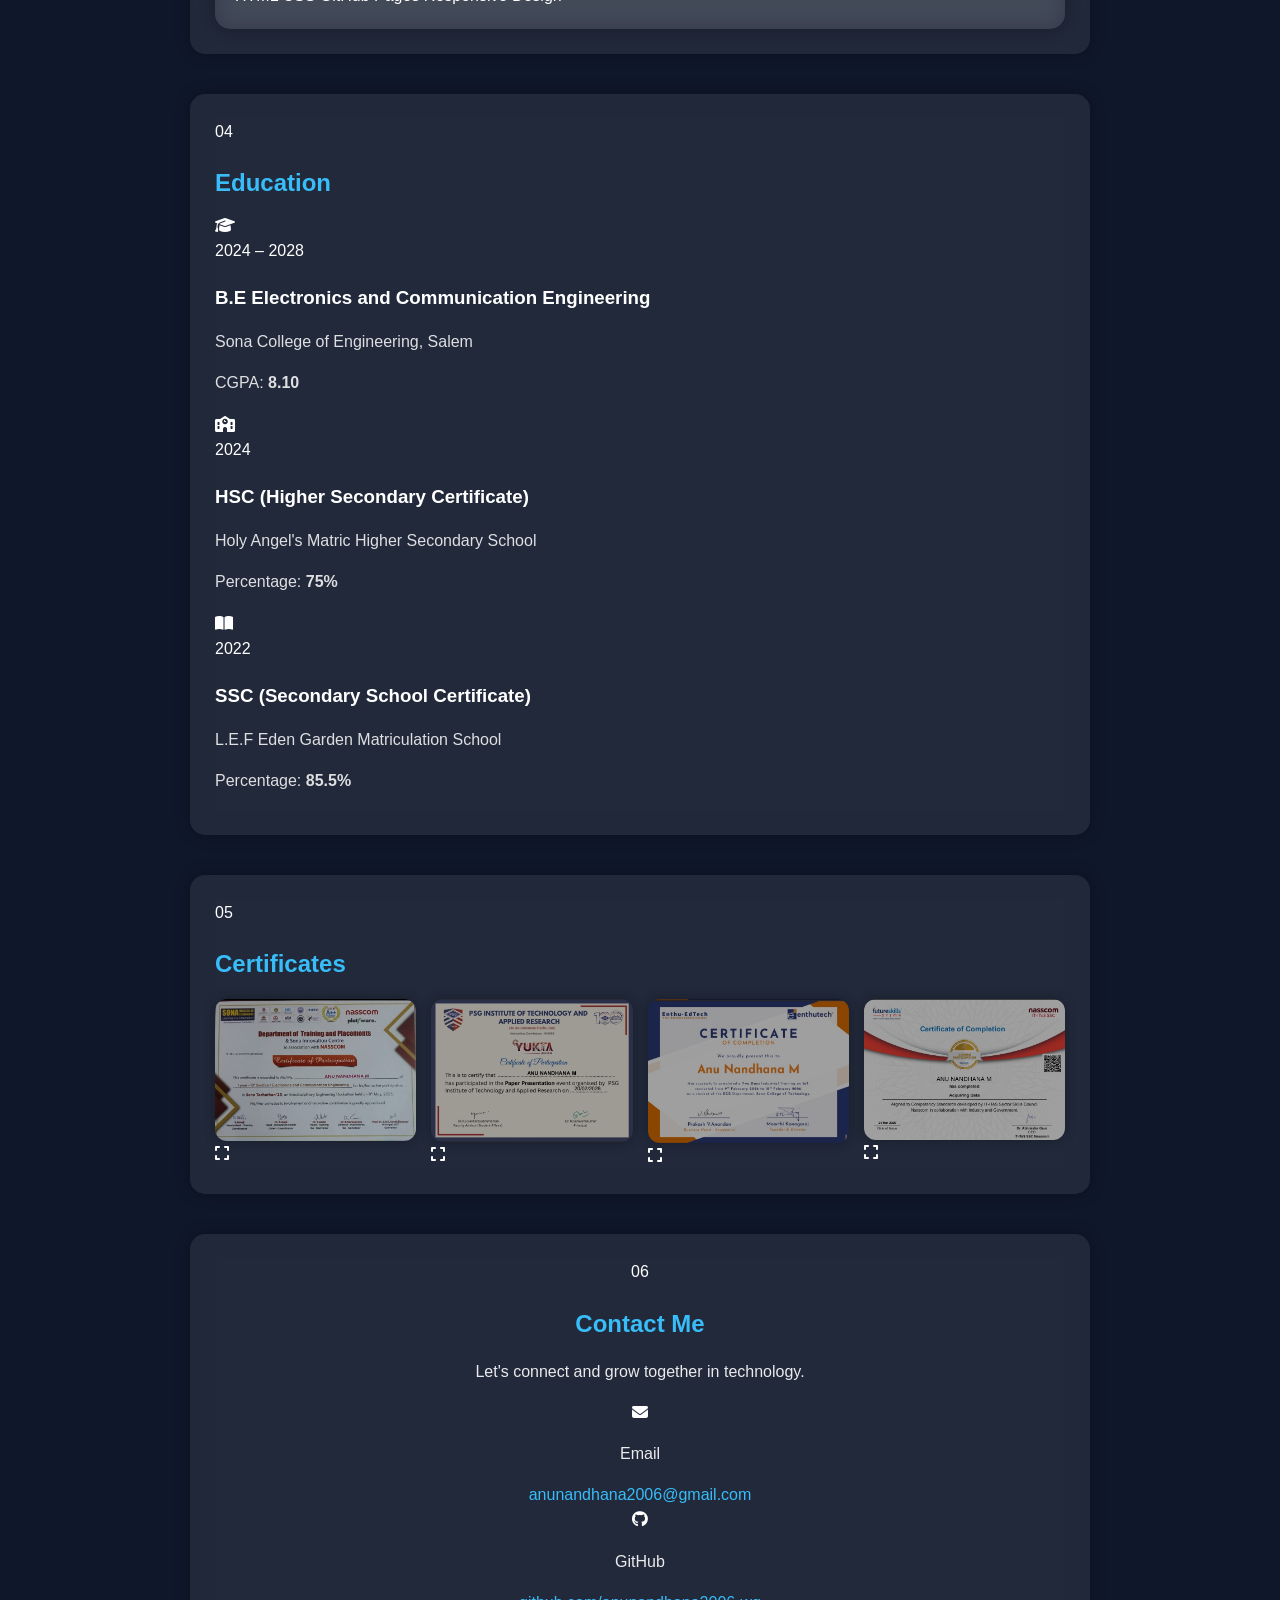
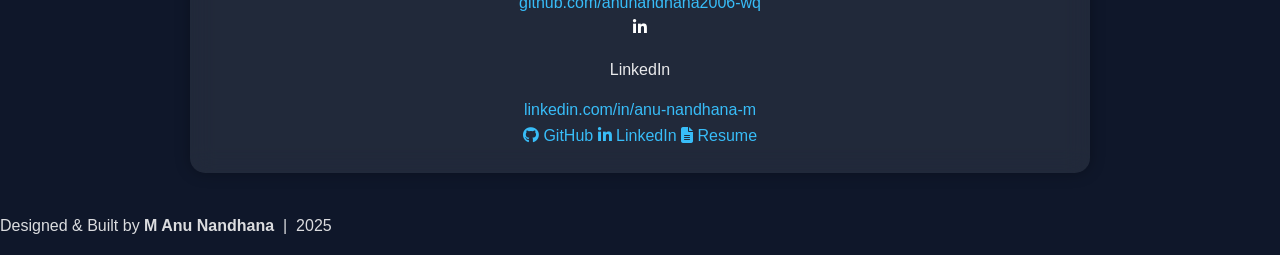
==== commit 2b991349: "Update index.html" ====
--- a/index.html
+++ b/index.html
@@ -1,130 +1,369 @@
-
 <!DOCTYPE html>
-<html>
+<html lang="en">
 <head>
-  <title>Portfolio</title>
-  <link rel="stylesheet" href="style.css">
+  <meta charset="UTF-8" />
+  <meta name="viewport" content="width=device-width, initial-scale=1.0" />
+  <title>M Anu Nandhana | Portfolio</title>
+  <link rel="stylesheet" href="style.css" />
+  <link href="https://fonts.googleapis.com/css2?family=Syne:wght@400;600;700;800&family=DM+Sans:wght@300;400;500&display=swap" rel="stylesheet" />
+  <link rel="stylesheet" href="https://cdnjs.cloudflare.com/ajax/libs/font-awesome/6.5.0/css/all.min.css" />
 </head>
 <body>
-  <div class="blob one"></div>
-<div class="blob two"></div>
-<div class="blob three"></div>
-  <nav class="navbar">
-  <a href="#about">About</a>
-  <a href="#skills">Skills</a>
-  <a href="#projects">Projects</a>
-  <a href="#contact">Contact</a>
-</nav>
-  <header class="hero">
-  <h1>Hi, I'm M Anu Nandhana </h1> 
-  <p>Frontend Developer | Student | Learner</p>
-    <h2 class="typing">I am a Frontend Developer</h2>
-  </header>
-  <section id="about" class="about">
-  <h2>About Me</h2>
-
-  <div class="about-container">
-
-    <div class="about-text">
-      <p>
-        I am M Anu Nandhana, an ECE (Electronics and Communication Engineering) student
-        and a passionate Frontend Developer.
-      </p>
-
-      <p>
-        I enjoy building clean, responsive, and creative websites using HTML, CSS, and Java.
-        I am currently learning web development and improving my skills through real projects.
-      </p>
-    </div>
-
-    <div class="about-img">
-      <img src="profile.jpg.htm" alt="Profile Avatar">
-    </div>
-
-  </div>
-</section>
-  
-
-<section id="skills>
-  <h2>Skills</h2>
-  <section id="skills">
-  <h2>Skills</h2>
-
-  <div class="skills-container">
-    <span class="skill">HTML</span>
-    <span class="skill">CSS</span>
-    <span class="skill">Java (Basic)</span>
-    <span class="skill">Problem Solving</span>
-    <span class="skill">GitHub</span>
-  </div>
-</s>
-</sectio>
-
-<section id="projects">
-  <h2>Projects</h2>
-
-  <div class="project-grid">
-
-    <div class="project-card">
-      <h3>Portfolio Website</h3>
-      <p>A responsive personal portfolio built using HTML, CSS and basic design principles.</p>
-      <a href="#" target="_blank">View Project</a>
-    </div>
-
-    <div class="project-card">
-      <h3>Coming Soon</h3>
-      <p>More exciting projects will be added as I continue learning web development.</p>
-      <a href="#" target="_blank">View Project</a>
-    </div>
-
-  </div>
-</section>
-<section id="certificates">
-  <h2>Certificates</h2>
-
-  <div class="cert-grid">
-    <img src="cert1.jpg" onclick="openCert(this.src)">
-    <img src="cert2.jpg" onclick="openCert(this.src)">
-    <img src="cert31.jpj.jpg" onclick="openCert(this.src)">
-    <img src="cert4.jpg" onclick="openCert(this.src)">
-  </div>
-</section>
-
-<!-- POPUP BOX -->
-<div id="popup" onclick="closeCert()">
-  <img id="popup-img">
-</div>
-
-<section id="contact">
-  <h2>Contact</h2>
-
-  <p>Email: anunandhana2006@gmail.com</p>
-
-  <div class="buttons">
-
-    <a href="https://github.com/anunandhana2006-wq" target="_blank">
-      <button>GitHub</button>
-    </a>
-
-    <a href="https://www.linkedin.com/in/anu-nandhana-m-386435358" target="_blank">
-      <button>LinkedIn</button>
-    </a>
-<a href="resume.pdf" target="_blank">
-  <button>Resume</button>
-</a>
-
-  </div>
-</section>                                      <script>
-function openCert(src) {
-  document.getElementById("popup").style.display = "flex";
-  document.getElementById("popup-img").src = src;
-}
-
-function closeCert() {
-  document.getElementById("popup").style.display = "none";
-}
-</script>
-                                 
+
+  <!-- NAV -->
+  <nav class="navbar" id="navbar">
+    <div class="nav-logo">ANU.</div>
+    <input type="checkbox" id="nav-toggle" class="nav-toggle" />
+    <label for="nav-toggle" class="hamburger">
+      <span></span><span></span><span></span>
+    </label>
+    <ul class="nav-links">
+      <li><a href="#about">About</a></li>
+      <li><a href="#skills">Skills</a></li>
+      <li><a href="#projects">Projects</a></li>
+      <li><a href="#education">Education</a></li>
+      <li><a href="#certificates">Certificates</a></li>
+      <li><a href="#contact">Contact</a></li>
+    </ul>
+  </nav>
+
+  <!-- HERO -->
+  <section class="hero" id="home">
+    <div class="hero-bg-shapes">
+      <div class="shape shape-1"></div>
+      <div class="shape shape-2"></div>
+      <div class="shape shape-3"></div>
+    </div>
+    <div class="hero-content">
+      <div class="hero-text">
+        <p class="hero-greeting">Hello, I'm</p>
+        <h1 class="hero-name">M Anu<br /><span>Nandhana</span></h1>
+        <p class="hero-tagline">ECE Student &nbsp;·&nbsp; Frontend Developer &nbsp;·&nbsp; IoT Enthusiast</p>
+        <div class="hero-btns">
+          <a href="#contact" class="btn btn-primary">Get In Touch</a>
+          <a href="#projects" class="btn btn-outline">View Projects</a>
+        </div>
+        <div class="hero-socials">
+          <a href="https://github.com/anunandhana2006-wq" target="_blank" aria-label="GitHub"><i class="fab fa-github"></i></a>
+          <a href="https://www.linkedin.com/in/anu-nandhana-m-386435358" target="_blank" aria-label="LinkedIn"><i class="fab fa-linkedin-in"></i></a>
+          <a href="resume.pdf" target="_blank" aria-label="Resume"><i class="fas fa-file-alt"></i></a>
+        </div>
+      </div>
+      <div class="hero-image">
+        <div class="img-frame">
+          <img src="profile.jpg" alt="M Anu Nandhana" />
+        </div>
+      </div>
+    </div>
+    <a href="#about" class="scroll-down"><i class="fas fa-chevron-down"></i></a>
+  </section>
+
+  <!-- ABOUT -->
+  <section class="section about-section" id="about">
+    <div class="container">
+      <div class="section-title">
+        <span class="tag">01</span>
+        <h2>About Me</h2>
+      </div>
+      <div class="about-grid">
+        <div class="about-text">
+          <p>I am <strong>M Anu Nandhana</strong>, an <strong>Electronics and Communication Engineering (ECE)</strong> student passionate about building things — both in hardware and on the web.</p>
+          <p>I enjoy creating clean, responsive websites using HTML, CSS, and Java. I'm also deeply interested in IoT-based projects and smart systems that solve real-world problems.</p>
+          <p>I continuously improve my skills through hands-on projects, exploring new technologies and turning ideas into working solutions.</p>
+          <div class="about-stats">
+            <div class="stat-card">
+              <h3>8.10</h3>
+              <p>Current CGPA</p>
+            </div>
+            <div class="stat-card">
+              <h3>3+</h3>
+              <p>Projects Built</p>
+            </div>
+            <div class="stat-card">
+              <h3>ECE</h3>
+              <p>Engineering Branch</p>
+            </div>
+          </div>
+        </div>
+        <div class="about-image-side">
+          <div class="about-img-wrapper">
+            <img src="profile.jpg" alt="M Anu Nandhana" />
+            <div class="about-badge">
+              <i class="fas fa-microchip"></i>
+              <span>ECE + Dev</span>
+            </div>
+          </div>
+        </div>
+      </div>
+    </div>
+  </section>
+
+  <!-- SKILLS -->
+  <section class="section skills-section" id="skills">
+    <div class="container">
+      <div class="section-title">
+        <span class="tag">02</span>
+        <h2>Skills</h2>
+      </div>
+      <div class="skills-wrapper">
+        <div class="skills-group">
+          <h3 class="skills-group-title">Programming Languages</h3>
+          <div class="skills-grid">
+            <div class="skill-pill"><i class="fab fa-python"></i> Python</div>
+            <div class="skill-pill"><i class="fas fa-code"></i> C Language</div>
+            <div class="skill-pill"><i class="fab fa-java"></i> Java</div>
+          </div>
+        </div>
+        <div class="skills-group">
+          <h3 class="skills-group-title">Web Development</h3>
+          <div class="skills-grid">
+            <div class="skill-pill"><i class="fab fa-html5"></i> HTML</div>
+            <div class="skill-pill"><i class="fab fa-css3-alt"></i> CSS</div>
+            <div class="skill-pill"><i class="fas fa-database"></i> SQL</div>
+          </div>
+        </div>
+        <div class="skills-group">
+          <h3 class="skills-group-title">Tools &amp; Platforms</h3>
+          <div class="skills-grid">
+            <div class="skill-pill"><i class="fas fa-wave-square"></i> MATLAB</div>
+            <div class="skill-pill"><i class="fas fa-microchip"></i> Arduino IDE</div>
+            <div class="skill-pill"><i class="fas fa-drafting-compass"></i> Tinkercad</div>
+            <div class="skill-pill"><i class="fab fa-github"></i> GitHub</div>
+          </div>
+        </div>
+        <div class="skills-group">
+          <h3 class="skills-group-title">Soft Skills</h3>
+          <div class="skills-grid">
+            <div class="skill-pill"><i class="fas fa-lightbulb"></i> Problem Solving</div>
+            <div class="skill-pill"><i class="fas fa-bug"></i> Debugging</div>
+            <div class="skill-pill"><i class="fas fa-users"></i> Teamwork</div>
+            <div class="skill-pill"><i class="fas fa-rocket"></i> Innovation</div>
+            <div class="skill-pill"><i class="fas fa-clock"></i> Time Management</div>
+            <div class="skill-pill"><i class="fas fa-comments"></i> Communication</div>
+          </div>
+        </div>
+      </div>
+    </div>
+  </section>
+
+  <!-- PROJECTS -->
+  <section class="section projects-section" id="projects">
+    <div class="container">
+      <div class="section-title">
+        <span class="tag">03</span>
+        <h2>Projects</h2>
+      </div>
+      <div class="projects-grid">
+
+        <div class="project-card">
+          <div class="project-icon"><i class="fas fa-seedling"></i></div>
+          <div class="project-content">
+            <h3>Smart Agriculture System</h3>
+            <p>IoT-based Smart Agriculture system for monitoring soil moisture, temperature, and humidity in real time, enabling efficient water management and improved crop productivity through automated and smart farming solutions.</p>
+            <div class="project-tags">
+              <span>Arduino UNO</span>
+              <span>NodeMCU</span>
+              <span>DHT11</span>
+              <span>IoT</span>
+              <span>Tinkercad</span>
+              <span>Arduino IDE</span>
+            </div>
+          </div>
+        </div>
+
+        <div class="project-card">
+          <div class="project-icon"><i class="fas fa-heartbeat"></i></div>
+          <div class="project-content">
+            <h3>Health Detector</h3>
+            <p>A health monitoring system designed to detect and track vital health parameters, providing real-time alerts and data insights to support personal wellness and early detection of anomalies.</p>
+            <div class="project-tags">
+              <span>Arduino UNO</span>
+              <span>Sensors</span>
+              <span>Arduino IDE</span>
+              <span>Tinkercad</span>
+              <span>Python</span>
+            </div>
+          </div>
+        </div>
+
+        <div class="project-card">
+          <div class="project-icon"><i class="fas fa-laptop-code"></i></div>
+          <div class="project-content">
+            <h3>Portfolio Website</h3>
+            <p>A responsive personal portfolio website built using HTML and CSS showcasing my projects, skills, and education. Designed with clean UI principles and cross-device compatibility.</p>
+            <div class="project-tags">
+              <span>HTML</span>
+              <span>CSS</span>
+              <span>GitHub Pages</span>
+              <span>Responsive Design</span>
+            </div>
+          </div>
+        </div>
+
+      </div>
+    </div>
+  </section>
+
+  <!-- EDUCATION -->
+  <section class="section education-section" id="education">
+    <div class="container">
+      <div class="section-title">
+        <span class="tag">04</span>
+        <h2>Education</h2>
+      </div>
+      <div class="timeline">
+
+        <div class="timeline-item">
+          <div class="timeline-dot"><i class="fas fa-graduation-cap"></i></div>
+          <div class="timeline-card">
+            <div class="timeline-year">2024 – 2028</div>
+            <h3>B.E Electronics and Communication Engineering</h3>
+            <p class="timeline-inst">Sona College of Engineering, Salem</p>
+            <p class="timeline-score">CGPA: <strong>8.10</strong></p>
+          </div>
+        </div>
+
+        <div class="timeline-item">
+          <div class="timeline-dot"><i class="fas fa-school"></i></div>
+          <div class="timeline-card">
+            <div class="timeline-year">2024</div>
+            <h3>HSC (Higher Secondary Certificate)</h3>
+            <p class="timeline-inst">Holy Angel's Matric Higher Secondary School</p>
+            <p class="timeline-score">Percentage: <strong>75%</strong></p>
+          </div>
+        </div>
+
+        <div class="timeline-item">
+          <div class="timeline-dot"><i class="fas fa-book-open"></i></div>
+          <div class="timeline-card">
+            <div class="timeline-year">2022</div>
+            <h3>SSC (Secondary School Certificate)</h3>
+            <p class="timeline-inst">L.E.F Eden Garden Matriculation School</p>
+            <p class="timeline-score">Percentage: <strong>85.5%</strong></p>
+          </div>
+        </div>
+
+      </div>
+    </div>
+  </section>
+
+  <!-- CERTIFICATES -->
+  <section class="section certificates-section" id="certificates">
+    <div class="container">
+      <div class="section-title">
+        <span class="tag">05</span>
+        <h2>Certificates</h2>
+      </div>
+      <div class="cert-grid">
+        <div class="cert-card">
+          <img src="cert1.jpg" alt="Certificate 1" loading="lazy" />
+          <div class="cert-overlay"><i class="fas fa-expand"></i></div>
+        </div>
+        <div class="cert-card">
+          <img src="cert2.jpg" alt="Certificate 2" loading="lazy" />
+          <div class="cert-overlay"><i class="fas fa-expand"></i></div>
+        </div>
+        <div class="cert-card">
+          <img src="cert31.jpj.jpg" alt="Certificate 3" loading="lazy" />
+          <div class="cert-overlay"><i class="fas fa-expand"></i></div>
+        </div>
+        <div class="cert-card">
+          <img src="cert4.jpg" alt="Certificate 4" loading="lazy" />
+          <div class="cert-overlay"><i class="fas fa-expand"></i></div>
+        </div>
+      </div>
+    </div>
+  </section>
+
+  <!-- CONTACT -->
+  <section class="section contact-section" id="contact">
+    <div class="container">
+      <div class="section-title">
+        <span class="tag">06</span>
+        <h2>Contact Me</h2>
+      </div>
+      <p class="contact-sub">Let's connect and grow together in technology.</p>
+      <div class="contact-wrapper">
+        <div class="contact-info">
+          <div class="contact-item">
+            <div class="contact-icon"><i class="fas fa-envelope"></i></div>
+            <div>
+              <p class="contact-label">Email</p>
+              <a href="mailto:anunandhana2006@gmail.com">anunandhana2006@gmail.com</a>
+            </div>
+          </div>
+          <div class="contact-item">
+            <div class="contact-icon"><i class="fab fa-github"></i></div>
+            <div>
+              <p class="contact-label">GitHub</p>
+              <a href="https://github.com/anunandhana2006-wq" target="_blank">github.com/anunandhana2006-wq</a>
+            </div>
+          </div>
+          <div class="contact-item">
+            <div class="contact-icon"><i class="fab fa-linkedin-in"></i></div>
+            <div>
+              <p class="contact-label">LinkedIn</p>
+              <a href="https://www.linkedin.com/in/anu-nandhana-m-386435358" target="_blank">linkedin.com/in/anu-nandhana-m</a>
+            </div>
+          </div>
+        </div>
+        <div class="contact-actions">
+          <a href="https://github.com/anunandhana2006-wq" target="_blank" class="btn btn-primary"><i class="fab fa-github"></i> GitHub</a>
+          <a href="https://www.linkedin.com/in/anu-nandhana-m-386435358" target="_blank" class="btn btn-outline"><i class="fab fa-linkedin-in"></i> LinkedIn</a>
+          <a href="resume.pdf" target="_blank" class="btn btn-accent"><i class="fas fa-file-alt"></i> Resume</a>
+        </div>
+      </div>
+    </div>
+  </section>
+
+  <!-- FOOTER -->
+  <footer class="footer">
+    <p>Designed &amp; Built by <strong>M Anu Nandhana</strong> &nbsp;|&nbsp; 2025</p>
+  </footer>
+
+  <script>
+    window.addEventListener('scroll', () => {
+      const navbar = document.getElementById('navbar');
+      if (window.scrollY > 60) {
+        navbar.classList.add('scrolled');
+      } else {
+        navbar.classList.remove('scrolled');
+      }
+    });
+
+    document.querySelectorAll('.nav-links a').forEach(link => {
+      link.addEventListener('click', () => {
+        document.getElementById('nav-toggle').checked = false;
+      });
+    });
+
+    const observer = new IntersectionObserver((entries) => {
+      entries.forEach(entry => {
+        if (entry.isIntersecting) {
+          entry.target.classList.add('visible');
+        }
+      });
+    }, { threshold: 0.12 });
+
+    document.querySelectorAll('.section, .project-card, .timeline-item, .cert-card, .skill-pill, .stat-card').forEach(el => {
+      el.classList.add('reveal');
+      observer.observe(el);
+    });
+
+    document.querySelectorAll('.cert-card').forEach(card => {
+      card.addEventListener('click', () => {
+        const img = card.querySelector('img');
+        const overlay = document.createElement('div');
+        overlay.className = 'lightbox';
+        overlay.innerHTML = `<div class="lightbox-inner"><img src="${img.src}" alt="${img.alt}" /><button class="lightbox-close"><i class="fas fa-times"></i></button></div>`;
+        document.body.appendChild(overlay);
+        overlay.addEventListener('click', (e) => {
+          if (e.target === overlay || e.target.closest('.lightbox-close')) {
+            overlay.remove();
+          }
+        });
+      });
+    });
+  </script>
 </body>
 </html>
-  
